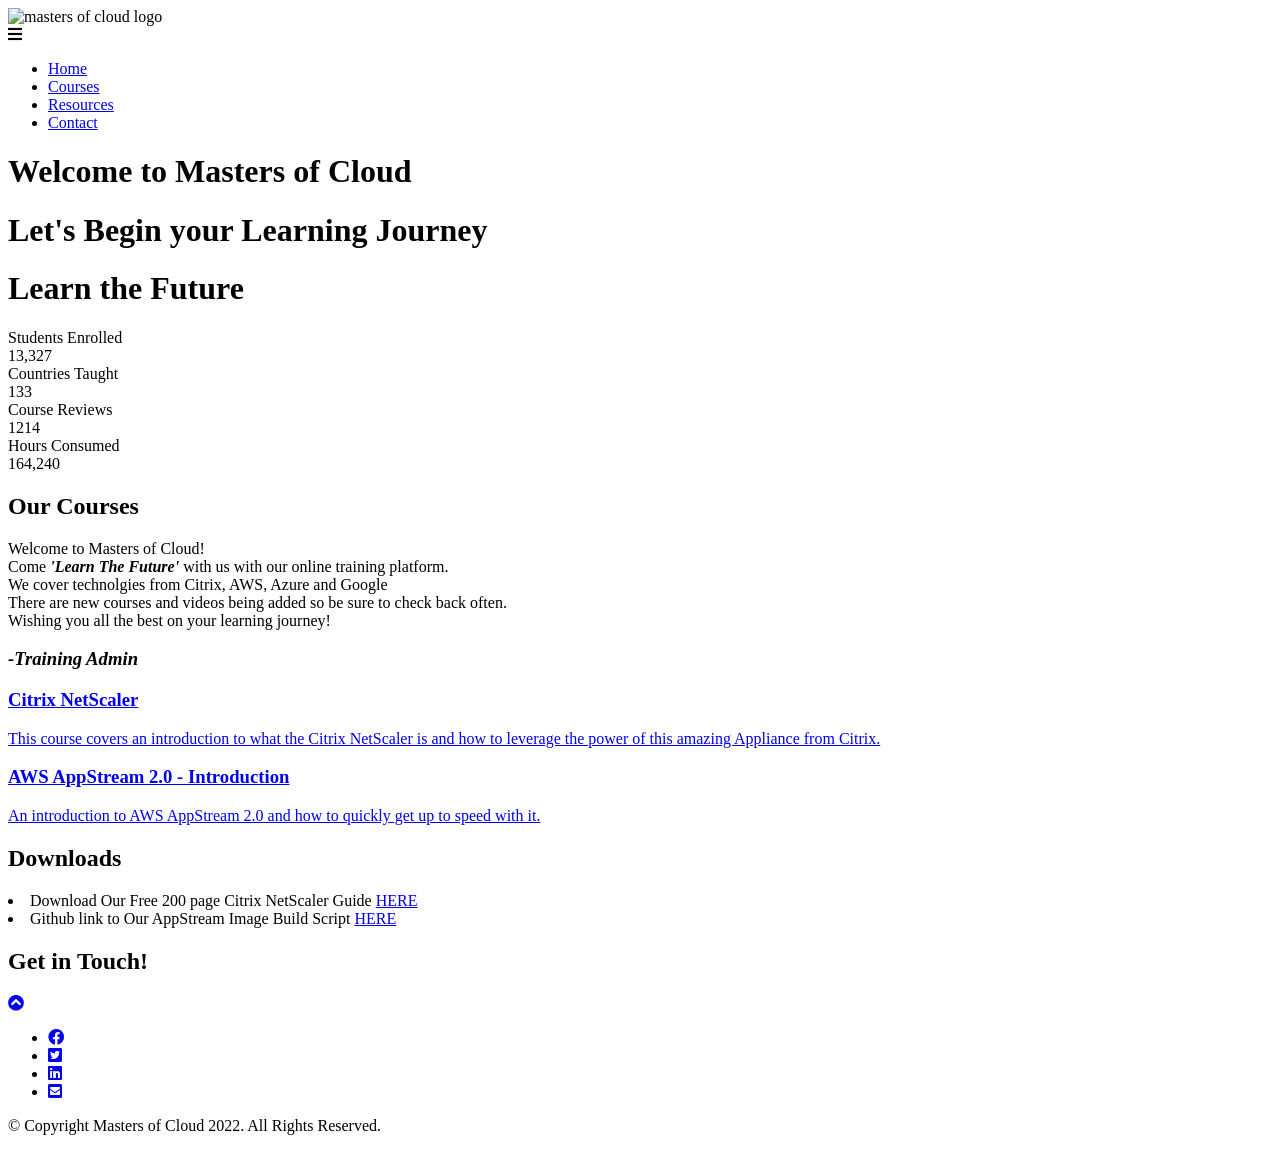
==== index.html @ 3c941f83 "Update to Copyright" ====
<!DOCTYPE html>
<html>
<head>
    <meta charset="utf-8" />
    <meta http-equiv="X-UA-Compatible" content="IE=edge">
    <title>Masters of Cloud</title>
    <meta name="viewport" content="width=device-width, initial-scale=1">
    <link rel="shortcut icon" type="image/png" href="https://www.mastersof.cloud/images/favicon.png"/>
    <link rel="shortcut icon" type="image/png" href="https://www.mastersof.cloud/images/favicon.png"/>
    <link href="https://fonts.googleapis.com/css?family=Raleway" rel="stylesheet">
    <!-- <link rel='stylesheet' href='https://fonts.googleapis.com/css?family=Source+Sans+Pro%3A400%2C400italic%2C600%7CRaleway%3A400%2C500%2C600' type='text/css' media='all' /> -->
    <link rel="stylesheet" href="https://use.fontawesome.com/releases/v5.5.0/css/all.css" integrity="sha384-B4dIYHKNBt8Bc12p+WXckhzcICo0wtJAoU8YZTY5qE0Id1GSseTk6S+L3BlXeVIU" crossorigin="anonymous">
    <!----<link rel="stylesheet" href="./css/normalize.css"> -->
    <link rel="stylesheet" href="https://www.mastersof.cloud/css/normalize.css">
    <link rel="stylesheet" href="https://www.mastersof.cloud/css/styles.css"/>
    <!-- Global site tag (gtag.js) - Google Analytics -->
    <script async src="https://www.googletagmanager.com/gtag/js?id=UA-116131132-1"></script>
    <script>
    window.dataLayer = window.dataLayer || [];
    function gtag(){dataLayer.push(arguments);}
    gtag('js', new Date());
    gtag('config', 'UA-116131132-1');
    </script>
</head>
    <body>
        <div class="backgroundimage">
            <div class="slides">
                <div class="slide-active" style="background-image: url('https://www.mastersof.cloud/images/bkgnd_electriccloud__4k.jpg')"></div>
                <div style="background-image: url('https://www.mastersof.cloud/images/bkgnd_cloudservice.jpg')"></div>
                <div style="background-image: url('https://www.mastersof.cloud/images/bkgnd_noosa_clouds.jpg')"></div>
            </div>

            <div class="header">
                <!-- <div class="container"> -->
                    <img id="test" src="https://www.mastersof.cloud/images/logo_white_transparent.svg" alt="masters of cloud logo">
                    <nav>
                    <i class="fas fa-bars"></i>
                        <ul>
                            <li><a href="#">Home</a></li>
                            <li><a href="#courses">Courses</a></li>
                            <li><a href="#resources">Resources</a></li>
                            <li><a href="#contact">Contact</a></li>

                        </ul>
                    </nav>
                <!-- </div> -->
            </div>
            <div class="intro">
                    <div class="flyingtext">
                        <div class="flyingtext1"><h1>Welcome to Masters of Cloud</h1></div>
                        <div class="flyingtext2"><h1>Let's Begin your Learning Journey</h1></div>
                        <div class="flyingtext3"><h1>Learn the Future</h1></div>
                    </div>
                        <!-- <a href="#courses" class="cta">LEARN THE FUTURE</a></li> -->

            </div>
        </div>
        <div class="statistics ishidden">
            <div class="stat">Students Enrolled<div class="statcounter" id="stat1">13,327</div></div>
            <div class="stat">Countries Taught<div class="statcounter" id="stat2">133</div></div>
            <div class="stat">Course Reviews<div class="statcounter" id="stat3">1214</div></div>
            <div class="stat">Hours Consumed<div class="statcounter" id="stat4">164,240</div></div>
        </div>
        <div class="courses">
        <a id="courses"></a>
            <h2>Our Courses</h2>
            <p>Welcome to Masters of Cloud!<br>
                Come <strong><em>'Learn The Future'</em></strong> with us with our online training platform.<br>
                We cover technolgies from Citrix, AWS, Azure and Google<br>
                There are new courses and videos being added so be sure to check back often.<br>
                Wishing you all the best on your learning journey!

                <h3><em>-Training Admin</em></h3>
                <div class="coursecontainer">
                    <div class="course1 ishidden">
                        <a href="https://mastersofcloud.teachable.com/p/citrix-netscaler-part-1-the-basics">
                            <div class="text1 black">
                                <h3>Citrix NetScaler</h3>
                                This course covers an introduction to what the Citrix NetScaler is and
                                how to leverage the power of this amazing Appliance from Citrix.
                            </div>
                        </a>
                    </div>
                    <!-- <div class="course2 ishidden">
                        <a href="https://mastersofcloud.teachable.com/p/citrix-cloud-introduction">
                            <div class="text2 white">
                                <h3>Citrix Cloud - Introduction</h3>
                                An introduction to Citrix Cloud and deploying resources to On Premise,
                                AWS and Microsoft Azure platforms.
                            </div>
                        </a>
                    </div> -->
                    <div class="course3 ishidden">
                        <a href="https://mastersofcloud.teachable.com/p/aws-appstream-2-0-introduction">
                            <div class="text3 white">
                                <h3>AWS AppStream 2.0 - Introduction</h3>
                                An introduction to AWS AppStream 2.0 and how to quickly get up to speed with it.
                            </div>
                        </a>
                    </div>
                </div>

        </div>
        <div class="resources" id="resources">
            <div class="rescontainer">
        <!-- <h2>Resources</h2>
            <h3>Citrix Courses - Acronyms</h3>
            <ul>
                <li>CC = Citrix Cloud</li>
                <li>RL = Resource Location</li>
                <li>XA/XD = XenApp and XenDesktop Service</li>
                <li>MCS = Machine Creation Services</li>
                <li>MC = Machine Catalog</li>
                <li>DG = Delivery Group</li>
                <li>VDA = Virtual Desktop Agent (Server or Desktop end point where users connect to)</li>
                <li>OP = On Premises / On Prem</li>
                <li>AWS = Amazon Web Services</li>
                <li> AZ = Microsoft Azure</li>
                <li>MS= Microsoft</li>
                <li>XM = XenMobile</li>
                <li>PU/AP = Per User Per Annum</li>
            <h3>AWS Courses - Acronyms</h3>
                <li>AWS = Amazon Web Services</li>
                <li>EW1 = eu-west-1</li>
                <li>EW2 = eu-west-2</li>
                <li>S3 = Simple Storage Service</li>
                <li>VPC = Virtual Private Cloud</li>
                <li>EC2 = Elastic Compute Cloud</li>
                <li>RDS = Relational Database Service</li>
                <li>IAM = Identity and Access Manager</li>
                <li>CF = CloudFront</li> -->
            <h2>Downloads</h2>
                <li>Download Our Free 200 page Citrix NetScaler Guide <a href="https://s3.eu-west-2.amazonaws.com/mastersofcloudresources/Netscaler+Guide+2017+2.1.pdf" target="_blank">HERE</a></li>
                <li>Github link to Our AppStream Image Build Script <a href="https://github.com/scanjam/appstream2-imagebuild-script" target="_blank">HERE</a></li>
                

                </ul>
            </p>

    </div>

        </div>
        <div class="footer">
                <h2>Get in Touch!</h2>
                <div class="social">
                <a id="contact"></a>
                <a href="javascript:" id="return-to-top"><i class="fas fa-chevron-circle-up"></i></a>
                        <ul class="active">
                            <li><a href="https://www.facebook.com/mastersofcloud/" target="_blank"><i class="fab fa-facebook"></i></a></li>
                            <li><a href="https://twitter.com/mastersofcloud1" target="_blank"><i class="fab fa-twitter-square"></i></a></li>
                            <li><a href="https://www.linkedin.com/company/masters-of-cloud" target="_blank"><i class="fab fa-linkedin"></i></a></li>
                            <li><a href="mailto:trainingadmin@mastersof.cloud"><i class="fas fa-envelope-square"></i></a></li>
                        </ul>
                </div>
                    <p>&copy; Copyright Masters of Cloud 2022. All Rights Reserved.</p>
        </div>

        <script src="https://www.mastersof.cloud/js/jquery.js"></script>
        <script src="https://www.mastersof.cloud/js/zenscroll-min.js"></script>
        <script src="https://www.mastersof.cloud/js/jquery.waypoints.min.js"></script>
        <script src="https://www.mastersof.cloud/js/app.js"></script>
    </body>
</html>
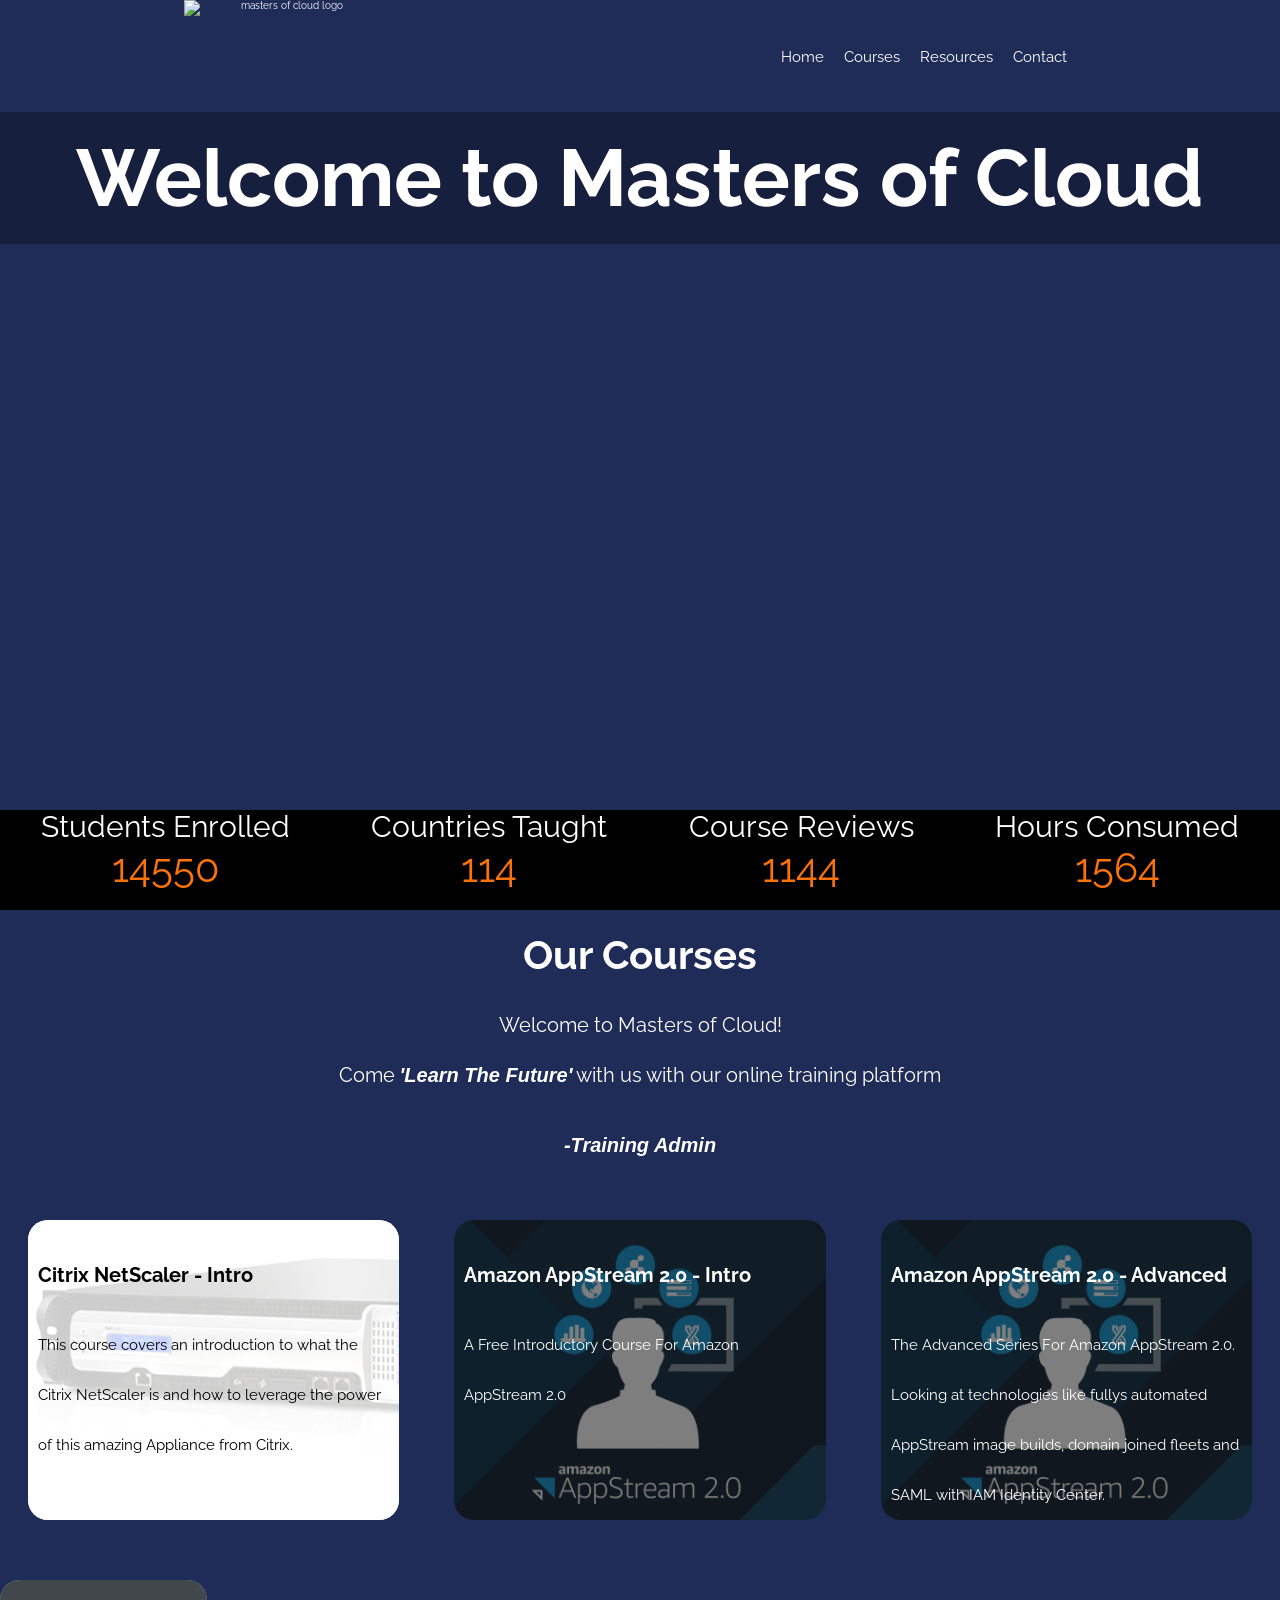
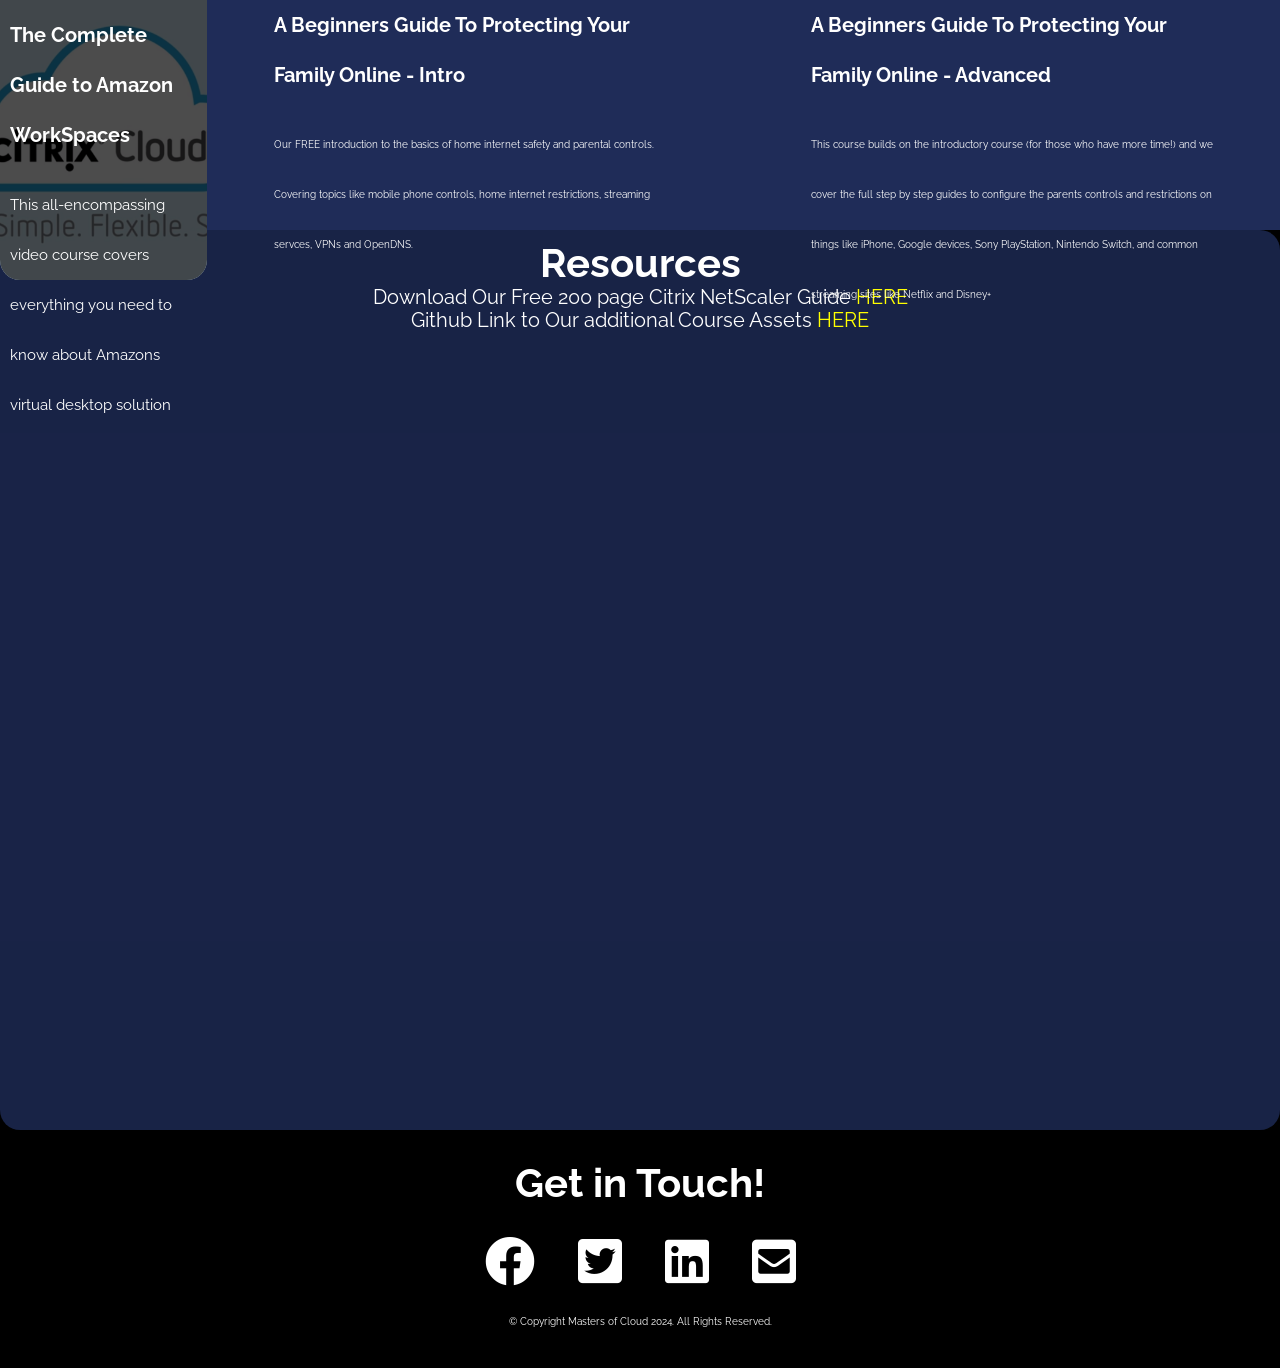
==== commit 6c0c67ee: "index update added wks course" ====
--- a/index.html
+++ b/index.html
@@ -11,8 +11,8 @@
     <!-- <link rel='stylesheet' href='https://fonts.googleapis.com/css?family=Source+Sans+Pro%3A400%2C400italic%2C600%7CRaleway%3A400%2C500%2C600' type='text/css' media='all' /> -->
     <link rel="stylesheet" href="https://use.fontawesome.com/releases/v5.5.0/css/all.css" integrity="sha384-B4dIYHKNBt8Bc12p+WXckhzcICo0wtJAoU8YZTY5qE0Id1GSseTk6S+L3BlXeVIU" crossorigin="anonymous">
     <!----<link rel="stylesheet" href="./css/normalize.css"> -->
-    <link rel="stylesheet" href="https://www.mastersof.cloud/css/normalize.css">
-    <link rel="stylesheet" href="https://www.mastersof.cloud/css/styles.css"/>
+    <link rel="stylesheet" href="./css/normalize.css">
+    <link rel="stylesheet" href="./css/styles.css"/>
     <!-- Global site tag (gtag.js) - Google Analytics -->
     <script async src="https://www.googletagmanager.com/gtag/js?id=UA-116131132-1"></script>
     <script>
@@ -62,76 +62,74 @@
             <div class="stat">Hours Consumed<div class="statcounter" id="stat4">164,240</div></div>
         </div>
         <div class="courses">
-        <a id="courses"></a>
-            <h2>Our Courses</h2>
-            <p>Welcome to Masters of Cloud!<br>
-                Come <strong><em>'Learn The Future'</em></strong> with us with our online training platform.<br>
-                We cover technolgies from Citrix, AWS, Azure and Google<br>
-                There are new courses and videos being added so be sure to check back often.<br>
-                Wishing you all the best on your learning journey!
+            <a id="courses"></a>
+                <h2>Our Courses</h2>
+                <p>Welcome to Masters of Cloud!<br>
+                    Come <strong><em>'Learn The Future'</em></strong> with us with our online training platform<br>
+                    <h3><em>-Training Admin</em></h3>
 
-                <h3><em>-Training Admin</em></h3>
-                <div class="coursecontainer">
-                    <div class="course1 ishidden">
-                        <a href="https://mastersofcloud.teachable.com/p/citrix-netscaler-part-1-the-basics">
-                            <div class="text1 black">
-                                <h3>Citrix NetScaler</h3>
-                                This course covers an introduction to what the Citrix NetScaler is and
-                                how to leverage the power of this amazing Appliance from Citrix.
-                            </div>
-                        </a>
+                    <div class="coursecontainer">
+                        
+                        <div class="course1 ishidden">
+                            <a href="https://www.udemy.com/course/citrix-netscaler-introduction/?referralCode=15F8C387C71A9A5D2111"target="_blank">
+                                <div class="text1 black">
+                                    <h3>Citrix NetScaler - Intro</h3>
+                                    This course covers an introduction to what the Citrix NetScaler is and
+                                    how to leverage the power of this amazing Appliance from Citrix.
+                                </div>
+                            </a>
+                        </div>
+                        <div class="course3 ishidden">
+                            <a href="https://www.udemy.com/course/aws-appstream-20-introduction/?referralCode=0F671F5C155D9906CA29"target="_blank">
+                                <div class="text3 white">
+                                    <h3>Amazon AppStream 2.0 - Intro</h3>
+                                    A Free Introductory Course For Amazon AppStream 2.0
+                                </div>
+                            </a>
+                        </div>
+                        <div class="course3 ishidden">
+                            <a href="https://www.udemy.com/course/amazon-appstream-20-advanced/?referralCode=F4FC2860BA5CADC6A7D6"target="_blank">
+                                <div class="text3 white">
+                                    <h3>Amazon AppStream 2.0 - Advanced</h3>
+                                    The Advanced Series For Amazon AppStream 2.0. <br>Looking at technologies like fullys automated AppStream image builds, domain joined fleets and SAML with IAM Identity Center.
+                                </div>
+                            </a>
+                        </div>
                     </div>
-                    <!-- <div class="course2 ishidden">
-                        <a href="https://mastersofcloud.teachable.com/p/citrix-cloud-introduction">
-                            <div class="text2 white">
-                                <h3>Citrix Cloud - Introduction</h3>
-                                An introduction to Citrix Cloud and deploying resources to On Premise,
-                                AWS and Microsoft Azure platforms.
-                            </div>
-                        </a>
-                    </div> -->
-                    <div class="course3 ishidden">
-                        <a href="https://mastersofcloud.teachable.com/p/aws-appstream-2-0-introduction">
-                            <div class="text3 white">
-                                <h3>AWS AppStream 2.0 - Introduction</h3>
-                                An introduction to AWS AppStream 2.0 and how to quickly get up to speed with it.
-                            </div>
-                        </a>
-                    </div>
-                </div>
 
+                    <div class="coursecontainer">
+                        <div class="course2 ishidden">
+                            <a href="https://teachme.mastersof.cloud/course/amazon-workspaces"target="_blank">
+                                <div class="text2 white">
+                                    <h3>The Complete Guide to Amazon WorkSpaces</h3>
+                                    This all-encompassing video course covers everything you need to know about Amazons virtual desktop solution
+                                </div>
+                            </a>
+                        </div>
+                        <div class="course5 ishidden">
+                            <a href="https://www.udemy.com/course/a-beginners-guide-to-protecting-your-family-online/?referralCode=C909C44D64883CA0C56F"target="_blank">
+                                <div class="text5 white">
+                                    <h3>A Beginners Guide To Protecting Your Family Online - Intro</h3>
+                                    Our FREE introduction to the basics of home internet safety and parental controls. Covering topics like mobile phone controls, home internet restrictions, streaming servces, VPNs and OpenDNS. 
+                                </div>
+                            </a>
+                        </div>
+                        <div class="course5 ishidden">
+                            <a href="https://www.udemy.com/course/a-beginners-guide-to-protecting-your-family-online-advanced/?referralCode=006B7CF95EB3C690EEE6"target="_blank">
+                                <div class="text5 white">
+                                    <h3>A Beginners Guide To Protecting Your Family Online - Advanced</h3>
+                                This course builds on the introductory course (for those who have more time!) and we cover the full step by step guides to configure the parents controls and restrictions on things like iPhone, Google devices, Sony PlayStation, Nintendo Switch, and common streaming sites like Netflix and Disney+
+                                </div>
+                            </a>
+                        </div>
+                   </div>
+                </p>
         </div>
         <div class="resources" id="resources">
             <div class="rescontainer">
-        <!-- <h2>Resources</h2>
-            <h3>Citrix Courses - Acronyms</h3>
-            <ul>
-                <li>CC = Citrix Cloud</li>
-                <li>RL = Resource Location</li>
-                <li>XA/XD = XenApp and XenDesktop Service</li>
-                <li>MCS = Machine Creation Services</li>
-                <li>MC = Machine Catalog</li>
-                <li>DG = Delivery Group</li>
-                <li>VDA = Virtual Desktop Agent (Server or Desktop end point where users connect to)</li>
-                <li>OP = On Premises / On Prem</li>
-                <li>AWS = Amazon Web Services</li>
-                <li> AZ = Microsoft Azure</li>
-                <li>MS= Microsoft</li>
-                <li>XM = XenMobile</li>
-                <li>PU/AP = Per User Per Annum</li>
-            <h3>AWS Courses - Acronyms</h3>
-                <li>AWS = Amazon Web Services</li>
-                <li>EW1 = eu-west-1</li>
-                <li>EW2 = eu-west-2</li>
-                <li>S3 = Simple Storage Service</li>
-                <li>VPC = Virtual Private Cloud</li>
-                <li>EC2 = Elastic Compute Cloud</li>
-                <li>RDS = Relational Database Service</li>
-                <li>IAM = Identity and Access Manager</li>
-                <li>CF = CloudFront</li> -->
-            <h2>Downloads</h2>
+            <h2>Resources</h2>
                 <li>Download Our Free 200 page Citrix NetScaler Guide <a href="https://s3.eu-west-2.amazonaws.com/mastersofcloudresources/Netscaler+Guide+2017+2.1.pdf" target="_blank">HERE</a></li>
-                <li>Github link to Our AppStream Image Build Script <a href="https://github.com/scanjam/appstream2-imagebuild-script" target="_blank">HERE</a></li>
+                <li>Github Link to Our additional Course Assets <a href="https://github.com/scanjam/" target="_blank">HERE</a></li>
                 
 
                 </ul>
@@ -149,15 +147,15 @@
                             <li><a href="https://www.facebook.com/mastersofcloud/" target="_blank"><i class="fab fa-facebook"></i></a></li>
                             <li><a href="https://twitter.com/mastersofcloud1" target="_blank"><i class="fab fa-twitter-square"></i></a></li>
                             <li><a href="https://www.linkedin.com/company/masters-of-cloud" target="_blank"><i class="fab fa-linkedin"></i></a></li>
-                            <li><a href="mailto:trainingadmin@mastersof.cloud"><i class="fas fa-envelope-square"></i></a></li>
+                            <li><a href="mailto:training@mastersof.cloud"><i class="fas fa-envelope-square"></i></a></li>
                         </ul>
                 </div>
-                    <p>&copy; Copyright Masters of Cloud 2022. All Rights Reserved.</p>
+                    <p>&copy; Copyright Masters of Cloud 2024. All Rights Reserved.</p>
         </div>
 
-        <script src="https://www.mastersof.cloud/js/jquery.js"></script>
-        <script src="https://www.mastersof.cloud/js/zenscroll-min.js"></script>
-        <script src="https://www.mastersof.cloud/js/jquery.waypoints.min.js"></script>
-        <script src="https://www.mastersof.cloud/js/app.js"></script>
+        <script src="./js/jquery.js"></script>
+        <script src="./js/zenscroll-min.js"></script>
+        <script src="./js/jquery.waypoints.min.js"></script>
+        <script src="./js/app.js"></script>
     </body>
 </html>
--- a/css/styles.css
+++ b/css/styles.css
@@ -0,0 +1,539 @@
+/*
+
+Colours:
+Blue (MoC): rgb(31,44,88);
+Text (All): White;
+Statistics: #FC7307;
+
+
+*/
+
+/*******************
+  GENERIC BASE SETUP
+*******************/
+
+* {
+    box-sizing: border-box;
+    scroll-behaviour: smooth;
+}
+
+html {
+    font-size: 62.5%; 
+
+}
+  
+.header {
+    /* width: 95%; */
+    margin: 0 auto;
+
+}
+
+i {
+    font-size: 2rem;
+    padding: 2rem;
+}
+
+body {
+    background-color: rgb(31,44,88);
+    color: white;
+    text-align: center;
+    width: 100%
+
+}
+
+.slides {
+    position: absolute;
+    height: 100%;
+    width: 100%;
+    z-index: -1;
+}
+
+.slides > div {
+    background-position: center;
+    background-repeat: no-repeat;
+    background-size: cover;
+    position: absolute;
+    height: 100%;
+    width: 100%;
+    top: 0;
+    left: 0;
+    opacity: 0;
+    transition: opacity 3.0s;
+}
+
+.slide-active {
+    opacity: 1 !important;
+    transition-delay: 0.6s;
+}
+
+.hidden { 
+    display: none;
+
+}
+.active {
+    display: block;
+    
+}
+
+.ishidden {
+    opacity: 0;
+    position: relative;
+    transition: all 0.6s;
+}
+
+.isactive {
+opacity: 1;
+position: relative;
+transition: all 0.9s;
+
+}
+
+.isactive:nth-child(2) {
+transition-delay: 0.34s;
+
+}
+
+.isactive:nth-child(3) {
+transition-delay: 0.8s;
+
+}
+
+a {
+    text-decoration: none;
+    color: white;
+    /* font-size:1.5rem; */
+
+}
+
+nav li {
+    list-style: none;
+    padding: 1rem;
+
+}
+
+nav a {
+    font-size: 1.5rem;
+}
+
+
+
+h2 {
+    padding: 0;
+    margin: 0;
+
+}
+
+nav ul {
+    padding-inline-start: 0px;
+    padding: 0;
+    margin:0;
+    display: none;
+
+}
+
+body {
+    font-family: 'Raleway', sans-serif;
+
+}
+
+.container img {
+    height: auto;
+    width: 15rem;
+
+}
+
+.black {
+    color: black;
+}
+
+.white {
+    color: white;
+}
+
+h1 {
+    font-size: 2.5rem;
+    background-color: rgba(0,0,0,0.3);
+    padding: 2rem;
+    margin: 0;
+
+}
+
+.header {
+    background-color: rgba(31,44,88,0.6);
+
+}
+
+.header img {
+    height: 10rem;
+
+}
+
+
+.intro .flyingtext {
+    /* padding: 5rem; */
+    
+}
+
+h2 {
+    font-size: 2rem;
+}
+
+.backgroundimage {
+height: 90vh;
+position: relative;
+}
+
+.intro {   
+    height: 30vh;
+}
+.intro a {
+    margin-top: 90rem;
+}
+
+.cta {
+    background-color: rgba(31,44,88, 1);
+    font-size: 1.5rem;
+    padding: 1.5rem 2rem;
+    border-radius: 2rem;
+
+}
+
+.flyingtext1 {
+    display: show;
+}
+
+.flyingtext2 {
+    display: none;
+}
+
+.flyingtext3 {
+    display: none;
+}
+
+.courses {
+    max-width: 100%;
+    height: 100vh;
+    line-height: 2rem;
+
+}
+.courses p {
+    max-width: 75%;
+    margin: 0 auto;
+
+}
+
+.courses h2 {
+    margin: 2rem;
+}
+
+.coursecontainer div {
+    height: 15rem;
+    width: 75%;
+    margin: 2rem auto;
+    border-radius: 2rem;
+    background-repeat: no-repeat;
+    background-size: cover;
+    text-align: left;
+
+    
+}
+.coursecontainer h3 {
+    font-size: 2rem;
+}
+.course1 {
+    background-image: url(../images/course_citrix_netscaler.png);
+    /* background-position: center;*/
+    background-repeat: no-repeat;
+    background-size: cover;
+}
+.course1 .text1 {
+    background-color: rgba(255,255,255,0.8);
+    width: 100%;
+    padding: 1rem;
+}
+
+.course2 {
+    background-image: url(../images/course_citrix_cloud2.png);
+    background-position: center;
+
+}
+.course2 .text2 {
+    background-color: rgba(0,0,0,0.7);
+    width: 100%;
+    padding: 1rem;
+    
+}
+.course3 {
+    background-image: url(../images/course_appstream2.png);
+    background-position: center;
+
+}
+.course3 .text3 {
+    background-color: rgba(0,0,0,0.5);
+    width: 100%;
+    padding: 1rem;
+
+    
+}
+
+
+.statistics {
+background-color: black;
+height: 10rem;
+display: flex;
+flex-direction: row;
+font-size: 1.5rem;
+justify-content: space-around;
+
+
+}
+
+.statcounter {
+    color: #FC7307;
+    font-size: 2rem;
+    /* margin: 1rem; */
+}
+
+.resources {
+    background-image: url(../images/bkgnd_cloudservice.jpg);
+    height: 100vh;
+    background-position: center;
+    background-repeat: no-repeat;
+    background-size: cover;
+   
+    
+
+    /* background-attachment: fixed; */
+
+}
+
+.rescontainer {
+    /* width: 95%; */
+    height: 100%;
+    padding: 1rem;
+    margin: 0 auto;
+    background-color: rgba(31,44,88,0.8);
+    border-radius: 2rem;
+
+}
+
+.rescontainer li {
+    font-size: 2rem;
+    text-decoration: none;
+    list-style: none;
+
+}
+
+.rescontainer h3 {
+    color: yellow;
+}
+
+.rescontainer a {
+    color: yellow;
+}
+
+.footer {
+    padding: 3rem;
+    background-color: black;
+
+}
+
+.social li {
+    display: inline-block;
+    /* font-size: 4rem; */
+
+}
+.social, p{
+    font-size: 1rem;
+}
+
+.social i {
+    font-size: 3rem;
+}
+
+/* .background1 {
+    background-image: url(../images/bkgnd_electriccloud__750x421.jpg)
+}
+
+.background2 {
+background-image: url(../images/bkgnd_cloudservice.jpg)
+}
+
+.background3 {
+background-image: url(../images/bkgnd_noosa_clouds.jpg)
+} */
+
+ul {
+    padding: 0;
+}
+
+#return-to-top {
+    position: fixed;
+    bottom: 20px;
+    right: 20px;
+    /* background: rgb(0, 0, 0);
+    background: rgba(0, 0, 0, 0.7); */
+    width: 50px;
+    height: 50px;
+    display: block;
+    text-decoration: none;
+    -webkit-border-radius: 35px;
+    -moz-border-radius: 35px;
+    border-radius: 35px;
+    display: none;
+    -webkit-transition: all 0.3s linear;
+    -moz-transition: all 0.3s ease;
+    -ms-transition: all 0.3s ease;
+    -o-transition: all 0.3s ease;
+    transition: all 0.3s ease;
+}
+#return-to-top i {
+    /* color: #fff; */
+    margin: 0;
+    position: relative;
+    left: 16px;
+    top: 13px;
+    font-size: 19px;
+    -webkit-transition: all 0.3s ease;
+    -moz-transition: all 0.3s ease;
+    -ms-transition: all 0.3s ease;
+    -o-transition: all 0.3s ease;
+    transition: all 0.3s ease;
+}
+#return-to-top:hover {
+    /* background: rgba(0, 0, 0, 0.9); */
+}
+#return-to-top:hover i {
+    /* color: #fff; */
+    top: 5px;
+}
+
+/* ******************
+DESKTOP HEADER SETUP
+*******************/
+
+@media screen and (min-width: 768px) {
+    h1 {
+        font-size: 8rem;
+    }
+    
+    h2 {
+        font-size: 4rem;
+    }    
+
+    h3 {
+        font-size: 2rem;
+    
+    }
+    
+    .text1, .text2, .text3 {
+        font-size: 1.5rem;
+    }
+
+    .courses > p {
+        font-size: 2rem;
+    }
+
+    .social > p {
+        font-size: 1rem;
+    }
+
+    .statistics {
+        font-size: 3rem;
+        height: 10rem;
+            
+    }
+    .social i {
+        font-size: 5rem;
+    }
+        
+    .statcounter {
+        font-size: 4rem;
+    }
+    
+
+    body {
+        /* background-color: rgb(31,44,88); */
+        color: white;
+    }
+
+    nav .fas {
+        display: none;
+    }
+
+    a:hover {
+        box-shadow: 10px 10px 10px 10px rgba(0,0,0,0.4);
+
+    }
+
+    .social i:hover {
+        transform: scale(1.2);
+        
+
+    }
+
+    div .course3:hover, .course2:hover, .course1:hover {
+        transform: scale(1.1);
+    }
+
+    .header {
+        display: flex;
+        justify-content: space-around;
+        align-content: center;
+    
+    }
+
+    .header {
+            background-color: rgba(31,44,88,.1)
+    }
+
+    .header img {
+        height: 10rem;
+        width: 20rem;
+
+    }
+    nav ul {
+        display: flex;
+        line-height: 5rem;
+        font-size: 2rem;
+        margin: 2rem;
+    }
+    .backgroundimage {
+        height: 90vh;
+        background-attachment: fixed;
+        background-position: center;
+        background-repeat: no-repeat;
+        background-size: cover;
+    }
+    .courses {
+        height: 100vh;
+        line-height: 5rem;
+    }
+    .coursecontainer {
+        display: flex;
+        height: 40vh;
+        justify-content: space-between;
+        align-items: center;
+    
+    }
+    .coursecontainer div {
+        margin: 0 auto;
+        align-content: space-between;
+        height: 30rem;
+    
+    }
+
+    .course1, .course2, .course3 {
+        flex-basis: 29%;
+       
+    }
+
+    .resources {
+        background-image: url(../images/bkgnd_cloudservice.jpg);
+        background-attachment: fixed;
+        background-color: rgba(1,1,1,1);
+
+    } 
+ 
+
+}
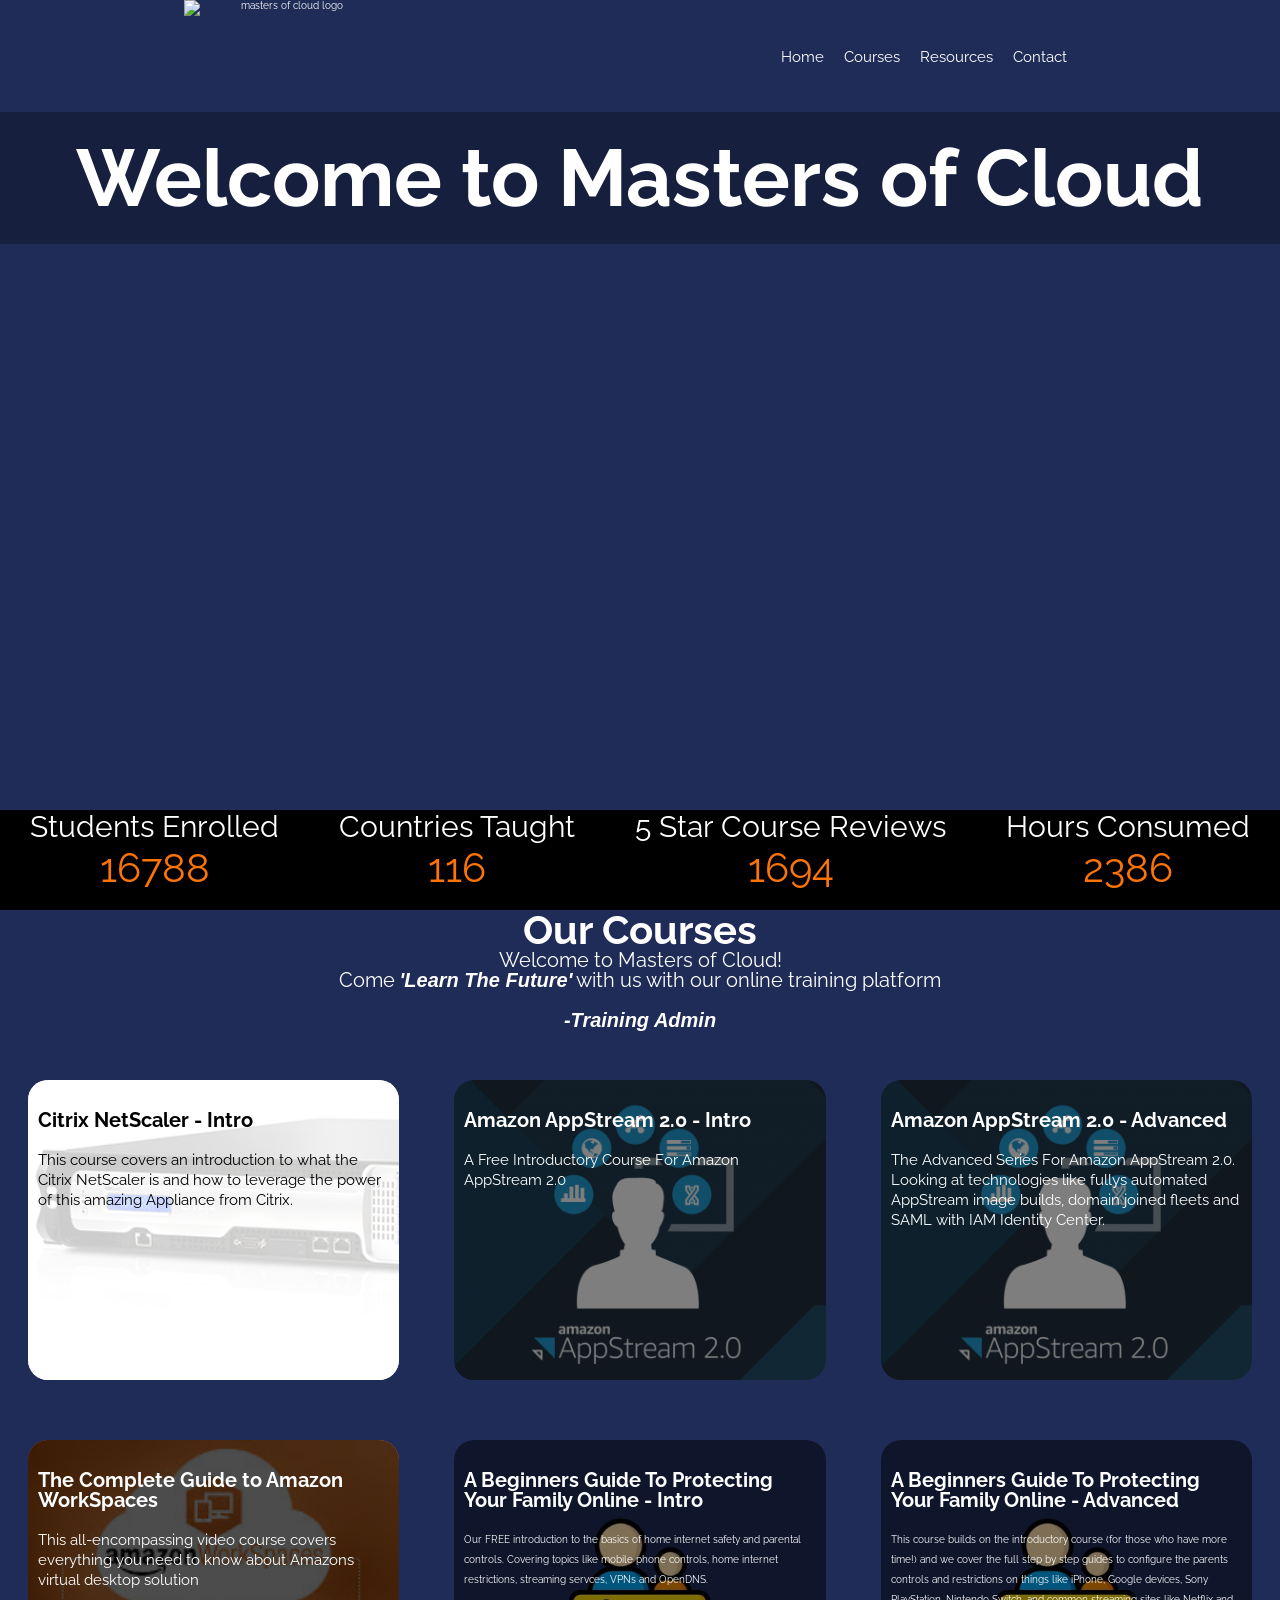
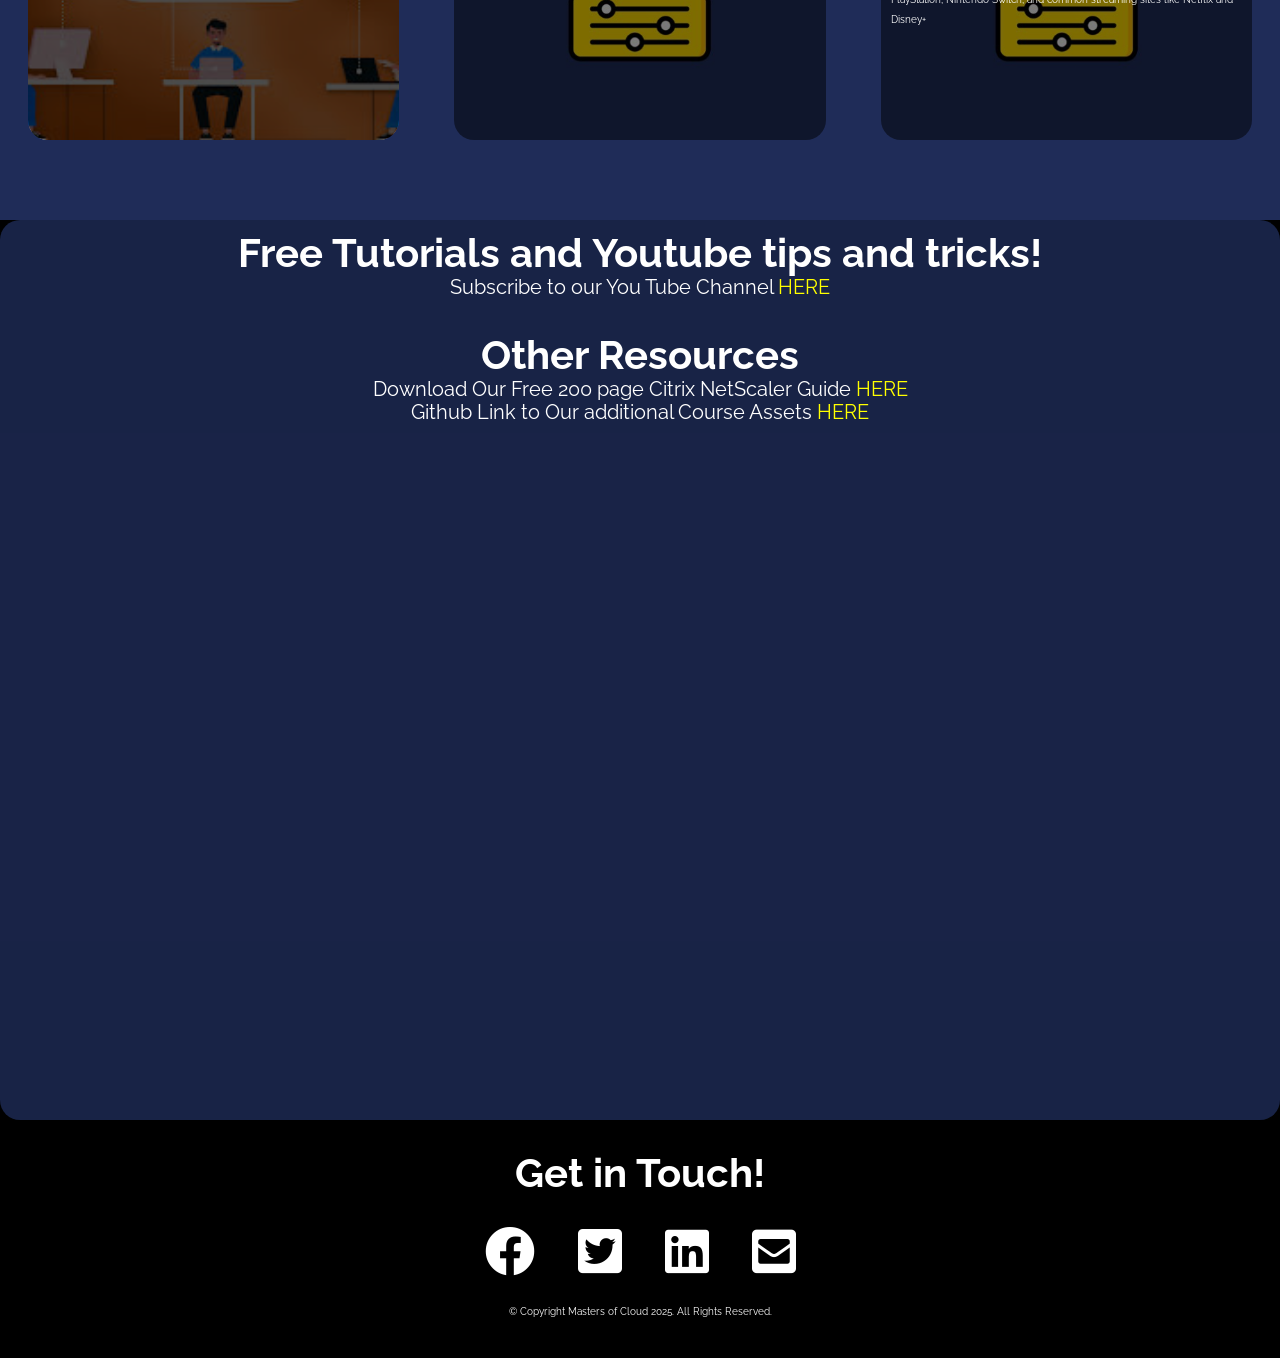
==== commit d01129fc: "2025 Stat Updates" ====
--- a/index.html
+++ b/index.html
@@ -3,7 +3,7 @@
 <head>
     <meta charset="utf-8" />
     <meta http-equiv="X-UA-Compatible" content="IE=edge">
-    <title>Masters of Cloud</title>
+    <title>Masters of Cloud!</title>
     <meta name="viewport" content="width=device-width, initial-scale=1">
     <link rel="shortcut icon" type="image/png" href="https://www.mastersof.cloud/images/favicon.png"/>
     <link rel="shortcut icon" type="image/png" href="https://www.mastersof.cloud/images/favicon.png"/>
@@ -58,8 +58,8 @@
         <div class="statistics ishidden">
             <div class="stat">Students Enrolled<div class="statcounter" id="stat1">13,327</div></div>
             <div class="stat">Countries Taught<div class="statcounter" id="stat2">133</div></div>
-            <div class="stat">Course Reviews<div class="statcounter" id="stat3">1214</div></div>
-            <div class="stat">Hours Consumed<div class="statcounter" id="stat4">164,240</div></div>
+            <div class="stat">5 Star Course Reviews<div class="statcounter" id="stat3">885</div></div>
+            <div class="stat">Hours Consumed<div class="statcounter" id="stat4">10,164</div></div>
         </div>
         <div class="courses">
             <a id="courses"></a>
@@ -127,15 +127,22 @@
         </div>
         <div class="resources" id="resources">
             <div class="rescontainer">
-            <h2>Resources</h2>
+            <h2>Free Tutorials and Youtube tips and tricks!</h2>
+                <li>Subscribe to our You Tube Channel <a href="https://www.youtube.com/@mastersofcloud" target="_blank">HERE</a></li>
+                
+                
+
+                </ul>
+            </p>
+            <br><br>
+            <h2>Other Resources</h2>
                 <li>Download Our Free 200 page Citrix NetScaler Guide <a href="https://s3.eu-west-2.amazonaws.com/mastersofcloudresources/Netscaler+Guide+2017+2.1.pdf" target="_blank">HERE</a></li>
                 <li>Github Link to Our additional Course Assets <a href="https://github.com/scanjam/" target="_blank">HERE</a></li>
                 
 
                 </ul>
             </p>
-
-    </div>
+            </div>
 
         </div>
         <div class="footer">
@@ -150,7 +157,7 @@
                             <li><a href="mailto:training@mastersof.cloud"><i class="fas fa-envelope-square"></i></a></li>
                         </ul>
                 </div>
-                    <p>&copy; Copyright Masters of Cloud 2024. All Rights Reserved.</p>
+                    <p>&copy; Copyright Masters of Cloud 2025. All Rights Reserved.</p>
         </div>
 
         <script src="./js/jquery.js"></script>
--- a/css/styles.css
+++ b/css/styles.css
@@ -223,7 +223,7 @@
 }
 
 .courses h2 {
-    margin: 2rem;
+    margin: 1rem;
 }
 
 .coursecontainer div {
@@ -253,7 +253,7 @@
 }
 
 .course2 {
-    background-image: url(../images/course_citrix_cloud2.png);
+    background-image: url(../images/course_workspaces.jpeg);
     background-position: center;
 
 }
@@ -269,6 +269,42 @@
 
 }
 .course3 .text3 {
+    background-color: rgba(0,0,0,0.5);
+    width: 100%;
+    padding: 1rem;
+   
+}
+.course4 {
+    background-image: url(../images/course_appstream2.png);
+    background-position: center;
+
+}
+.course4 .text4 {
+    background-color: rgba(0,0,0,0.5);
+    width: 100%;
+    padding: 1rem;
+
+    
+}
+.course5 {
+    background-image: url(../images/course_abgtpyfo.jpeg);
+    background-position: center;
+
+}
+.course5 .text5 {
+    background-color: rgba(0,0,0,0.5);
+    width: 100%;
+    padding: 1rem;
+
+    
+}
+
+.course6 {
+    background-image: url(../images/course_appstream2.png);
+    background-position: center;
+
+}
+.course6 .text6 {
     background-color: rgba(0,0,0,0.5);
     width: 100%;
     padding: 1rem;
@@ -472,7 +508,7 @@
 
     }
 
-    div .course3:hover, .course2:hover, .course1:hover {
+    div .course3:hover, .course2:hover, .course1:hover, .course5:hover, .course6:hover, .course4:hover   {
         transform: scale(1.1);
     }
 
@@ -507,7 +543,7 @@
     }
     .courses {
         height: 100vh;
-        line-height: 5rem;
+        
     }
     .coursecontainer {
         display: flex;
@@ -523,7 +559,7 @@
     
     }
 
-    .course1, .course2, .course3 {
+    .course1, .course2, .course3, .course4, .course5, .course6 {
         flex-basis: 29%;
        
     }
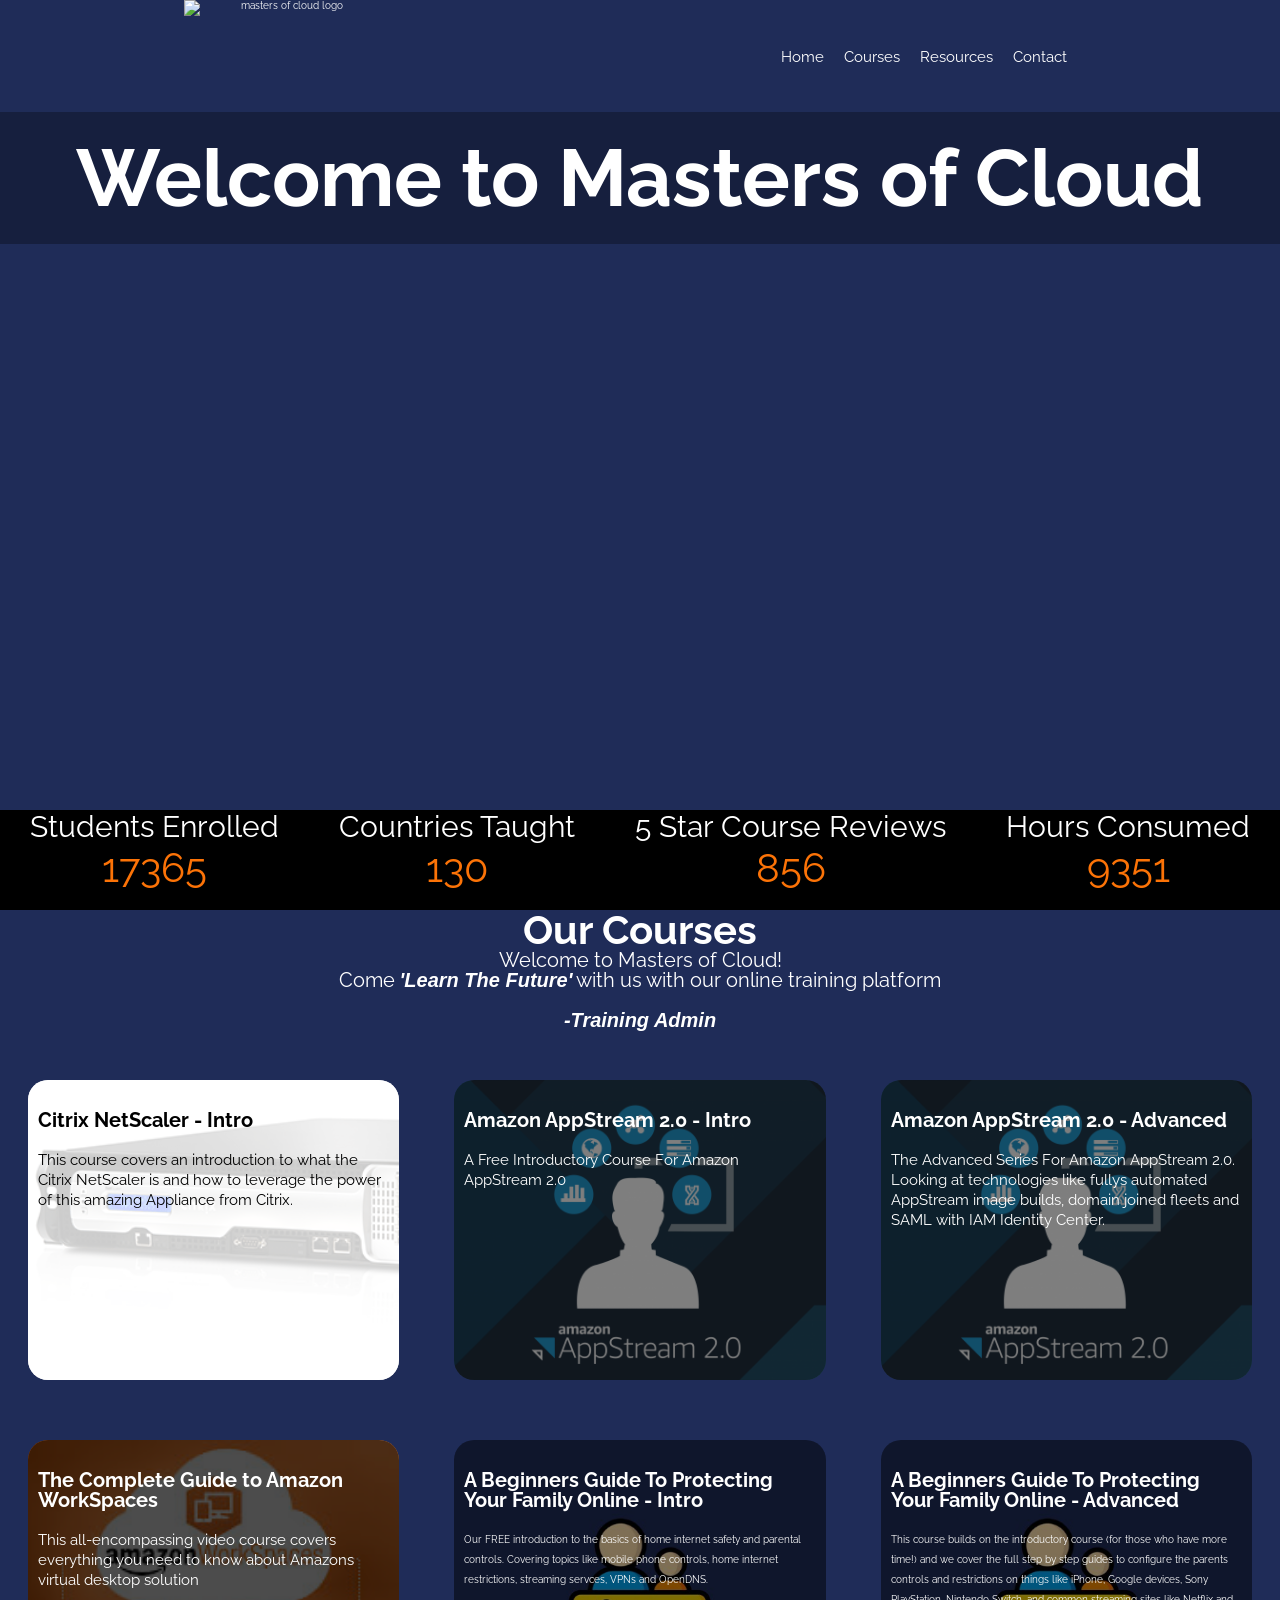
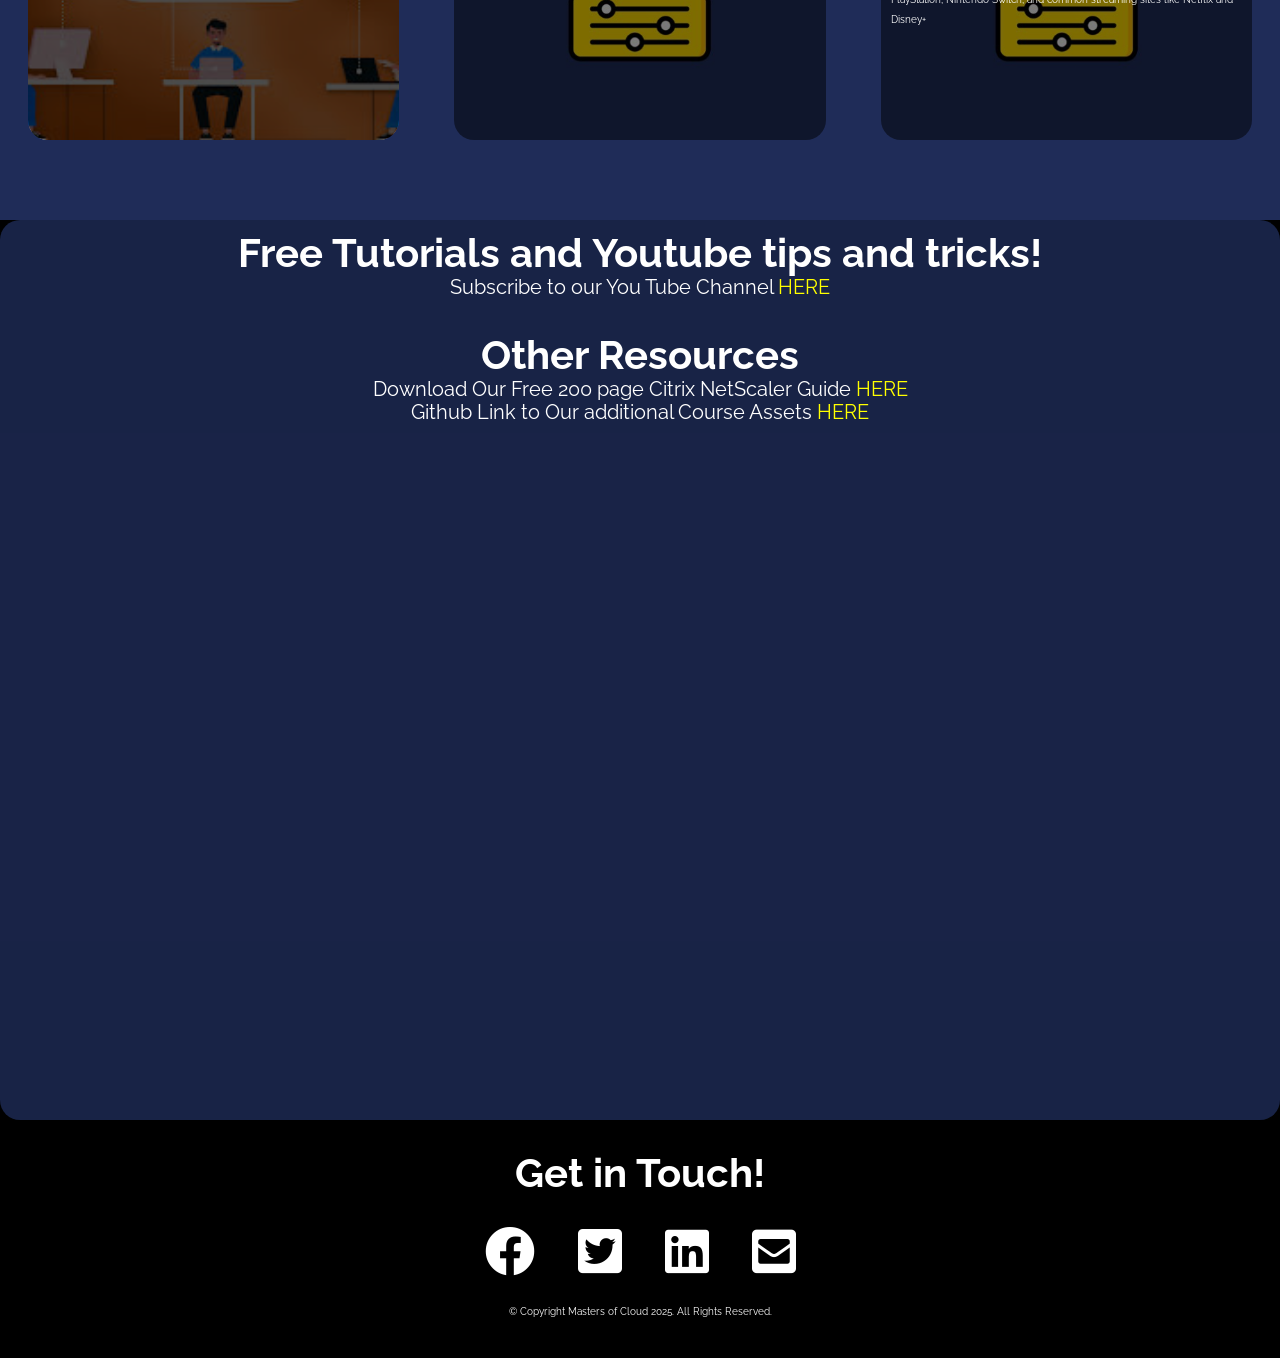
==== commit c3c8faf9: "2025 Fixes and Stats Update" ====
--- a/index.html
+++ b/index.html
@@ -1,14 +1,17 @@
 <!DOCTYPE html>
-<html>
+<html lang="en">
 <head>
     <meta charset="utf-8" />
     <meta http-equiv="X-UA-Compatible" content="IE=edge">
     <title>Masters of Cloud!</title>
+    <meta property="og:title" content="Masters of Cloud">
+    <meta property="og:description" content="Learn the Future with our Cloud Training Courses">
+    <meta property="og:image" content="https://www.mastersof.cloud/images/logo_white_transparent.svg">
+    <meta property="og:url" content="https://www.mastersof.cloud/">
     <meta name="viewport" content="width=device-width, initial-scale=1">
-    <link rel="shortcut icon" type="image/png" href="https://www.mastersof.cloud/images/favicon.png"/>
+    <meta name="description" content="Online cloud training platform - Learn Cloud, Amazon Web Services, Amazon WorkSpaces, AppStream and more.">
     <link rel="shortcut icon" type="image/png" href="https://www.mastersof.cloud/images/favicon.png"/>
     <link href="https://fonts.googleapis.com/css?family=Raleway" rel="stylesheet">
-    <!-- <link rel='stylesheet' href='https://fonts.googleapis.com/css?family=Source+Sans+Pro%3A400%2C400italic%2C600%7CRaleway%3A400%2C500%2C600' type='text/css' media='all' /> -->
     <link rel="stylesheet" href="https://use.fontawesome.com/releases/v5.5.0/css/all.css" integrity="sha384-B4dIYHKNBt8Bc12p+WXckhzcICo0wtJAoU8YZTY5qE0Id1GSseTk6S+L3BlXeVIU" crossorigin="anonymous">
     <!----<link rel="stylesheet" href="./css/normalize.css"> -->
     <link rel="stylesheet" href="./css/normalize.css">
@@ -65,7 +68,7 @@
             <a id="courses"></a>
                 <h2>Our Courses</h2>
                 <p>Welcome to Masters of Cloud!<br>
-                    Come <strong><em>'Learn The Future'</em></strong> with us with our online training platform<br>
+                    Come <strong><em>'Learn The Future'</em></strong> with us with our online training platform</p>
                     <h3><em>-Training Admin</em></h3>
 
                     <div class="coursecontainer">
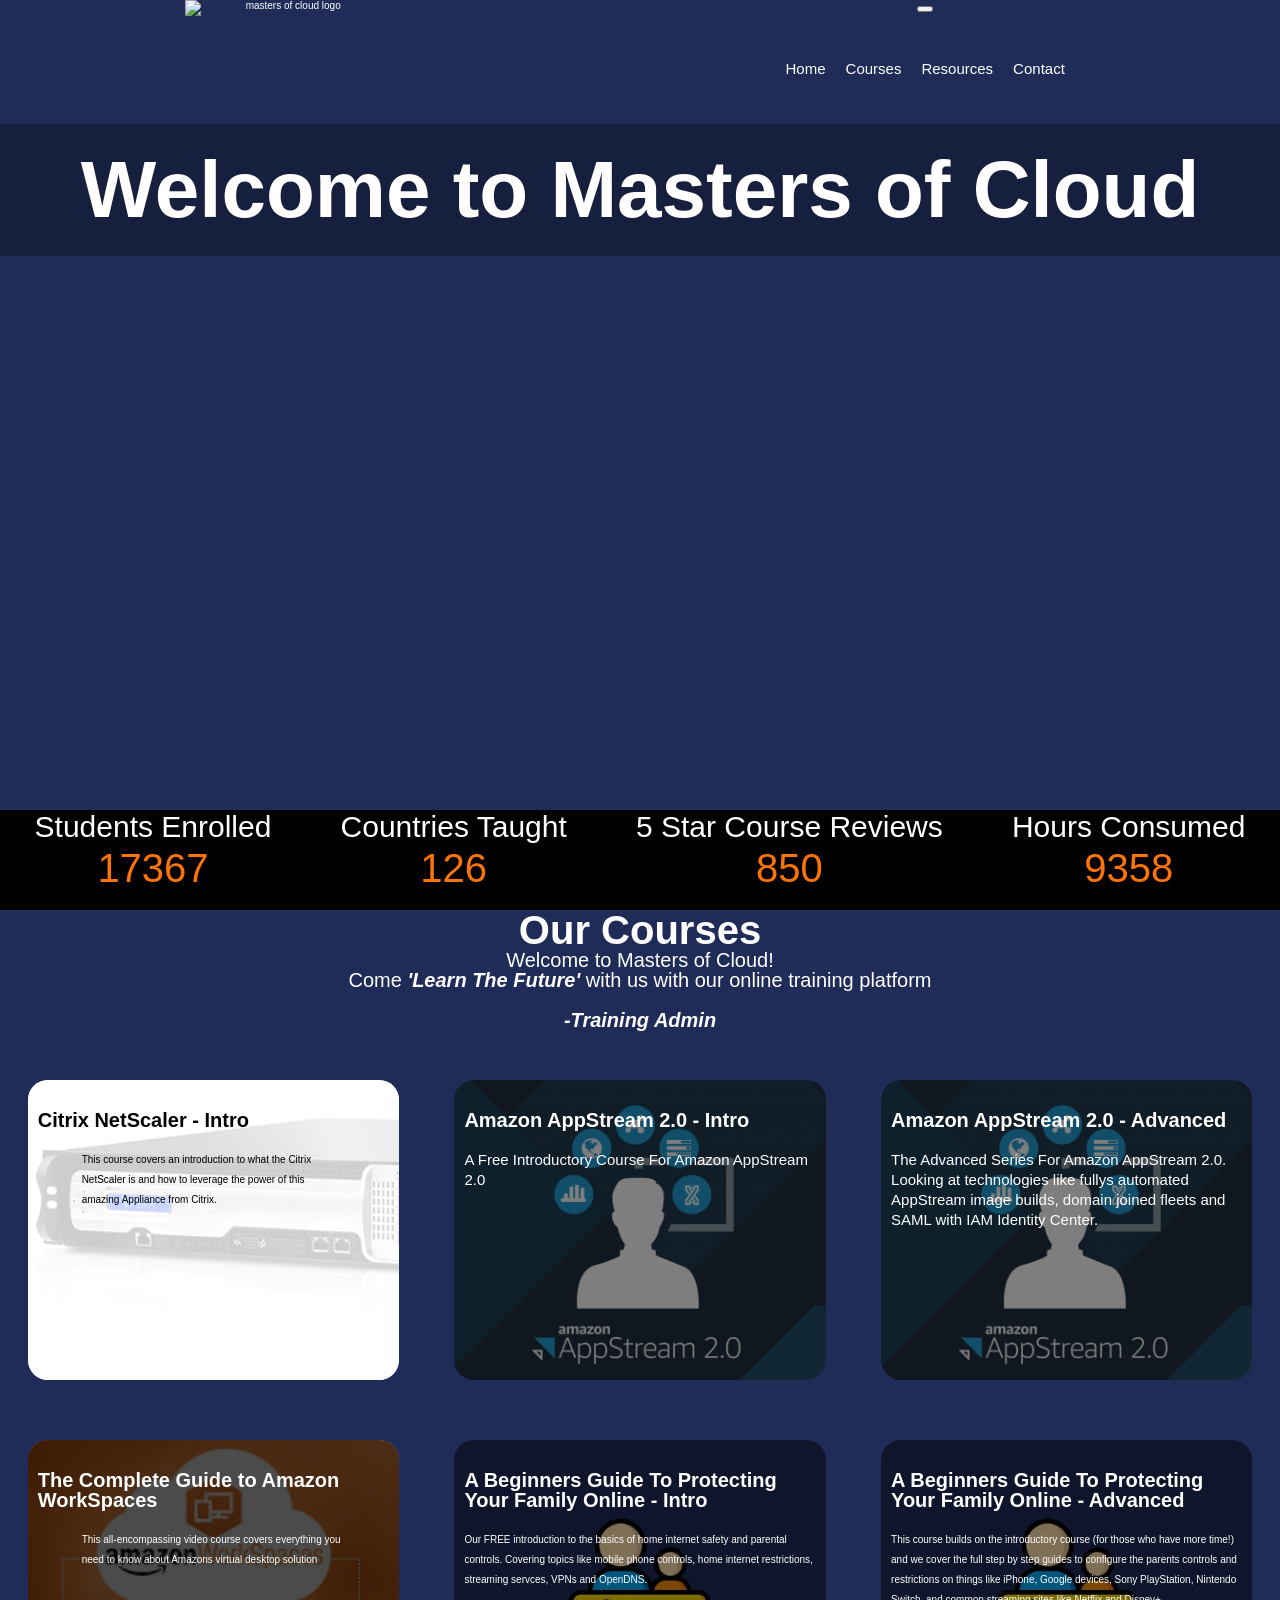
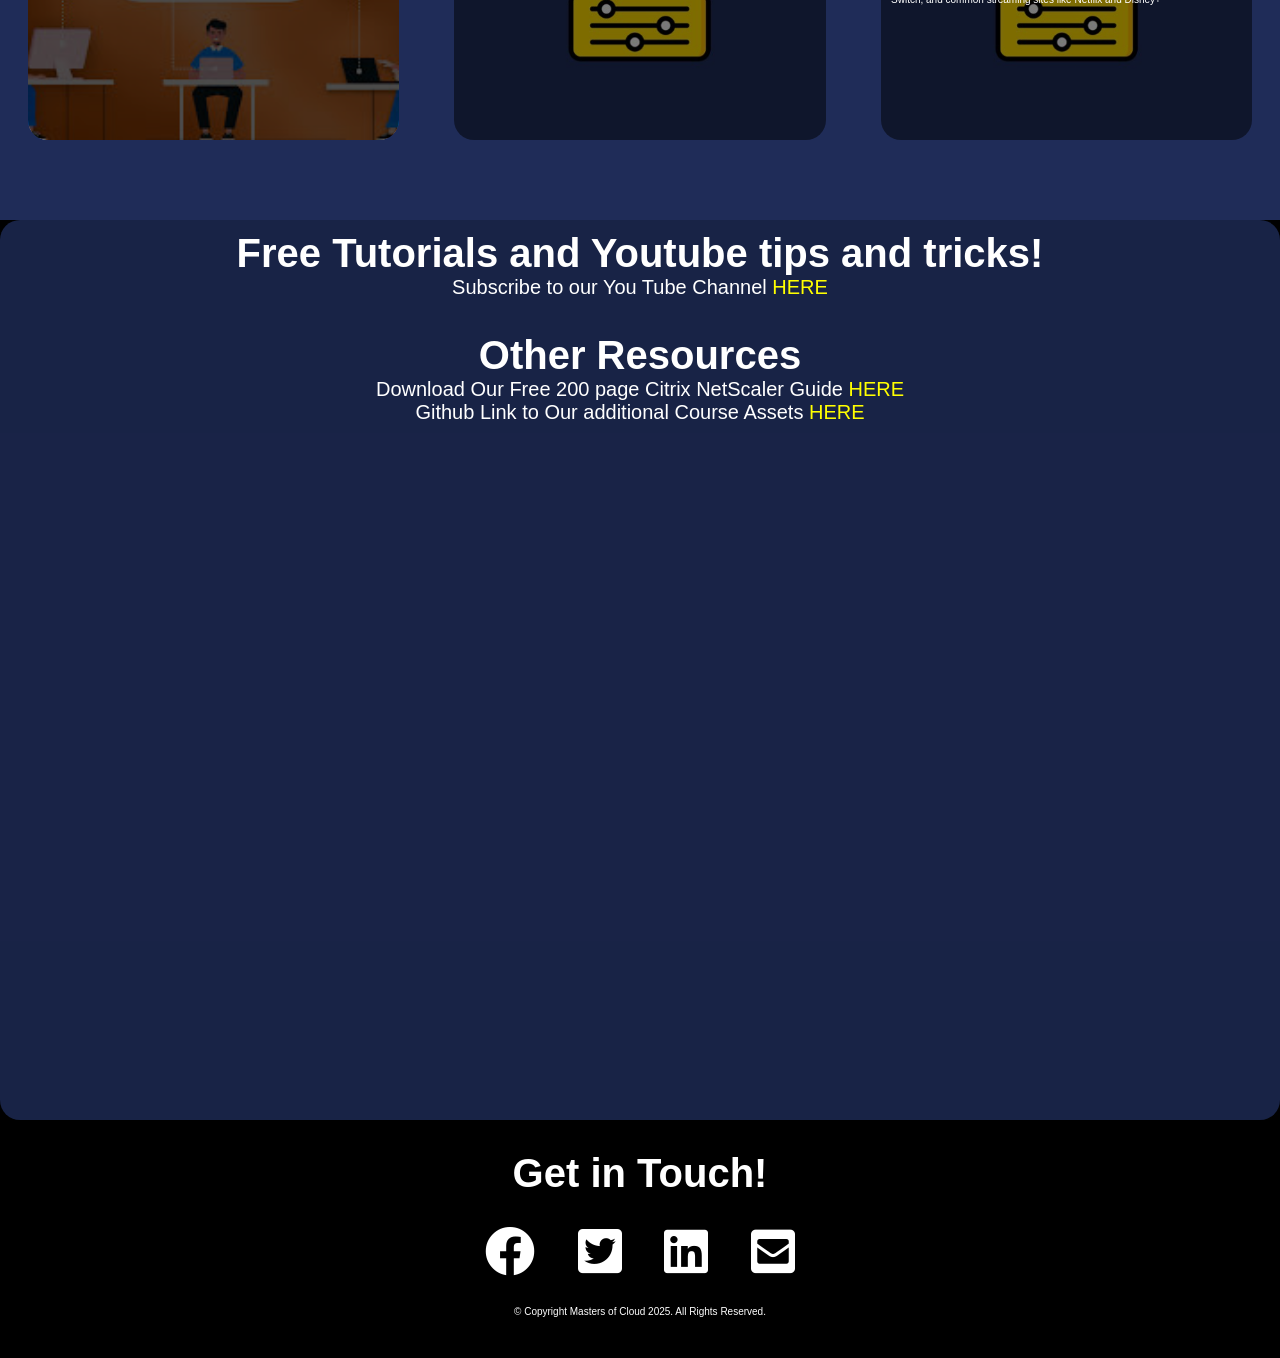
==== commit 408aa07f: "Updated 2025 with correct links and hover fixes" ====
--- a/index.html
+++ b/index.html
@@ -3,6 +3,8 @@
 <head>
     <meta charset="utf-8" />
     <meta http-equiv="X-UA-Compatible" content="IE=edge">
+    <meta http-equiv="Content-Security-Policy" content="default-src 'self' https:; script-src 'self' 'unsafe-inline' https://www.googletagmanager.com https://www.google-analytics.com; style-src 'self' 'unsafe-inline' https://fonts.googleapis.com https://use.fontawesome.com;">
+    <meta name="referrer" content="strict-origin-when-cross-origin">
     <title>Masters of Cloud!</title>
     <meta property="og:title" content="Masters of Cloud">
     <meta property="og:description" content="Learn the Future with our Cloud Training Courses">
@@ -10,19 +12,50 @@
     <meta property="og:url" content="https://www.mastersof.cloud/">
     <meta name="viewport" content="width=device-width, initial-scale=1">
     <meta name="description" content="Online cloud training platform - Learn Cloud, Amazon Web Services, Amazon WorkSpaces, AppStream and more.">
+    <meta name="keywords" content="cloud training, AWS, Amazon WorkSpaces, AppStream, Citrix NetScaler, online courses, cloud computing">
+    <meta name="author" content="Masters of Cloud">
+    <link rel="canonical" href="https://www.mastersof.cloud/">
+    
+    <!-- Preload critical resources -->
+    <link rel="preload" href="https://fonts.googleapis.com/css?family=Raleway" as="style">
+    <link rel="preload" href="./css/styles.css" as="style">
+    <link rel="preload" href="https://www.mastersof.cloud/images/logo_white_transparent.svg" as="image">
+    
+    <!-- Structured Data for SEO -->
+    <script type="application/ld+json">
+    {
+      "@context": "https://schema.org",
+      "@type": "EducationalOrganization",
+      "name": "Masters of Cloud",
+      "url": "https://www.mastersof.cloud/",
+      "logo": "https://www.mastersof.cloud/images/logo_white_transparent.svg",
+      "description": "Online cloud training platform offering courses in AWS, Amazon WorkSpaces, AppStream, and Citrix NetScaler",
+      "sameAs": [
+        "https://www.facebook.com/mastersofcloud/",
+        "https://twitter.com/mastersofcloud1",
+        "https://www.linkedin.com/company/masters-of-cloud",
+        "https://www.youtube.com/@mastersofcloud"
+      ],
+      "contactPoint": {
+        "@type": "ContactPoint",
+        "email": "training@mastersof.cloud",
+        "contactType": "customer service"
+      }
+    }
+    </script>
     <link rel="shortcut icon" type="image/png" href="https://www.mastersof.cloud/images/favicon.png"/>
     <link href="https://fonts.googleapis.com/css?family=Raleway" rel="stylesheet">
     <link rel="stylesheet" href="https://use.fontawesome.com/releases/v5.5.0/css/all.css" integrity="sha384-B4dIYHKNBt8Bc12p+WXckhzcICo0wtJAoU8YZTY5qE0Id1GSseTk6S+L3BlXeVIU" crossorigin="anonymous">
     <!----<link rel="stylesheet" href="./css/normalize.css"> -->
     <link rel="stylesheet" href="./css/normalize.css">
     <link rel="stylesheet" href="./css/styles.css"/>
-    <!-- Global site tag (gtag.js) - Google Analytics -->
-    <script async src="https://www.googletagmanager.com/gtag/js?id=UA-116131132-1"></script>
+    <!-- Google tag (gtag.js) -->
+    <script async src="https://www.googletagmanager.com/gtag/js?id=G-PY4S0T1LC1"></script>
     <script>
-    window.dataLayer = window.dataLayer || [];
-    function gtag(){dataLayer.push(arguments);}
-    gtag('js', new Date());
-    gtag('config', 'UA-116131132-1');
+      window.dataLayer = window.dataLayer || [];
+      function gtag(){dataLayer.push(arguments);}
+      gtag('js', new Date());
+      gtag('config', 'G-PY4S0T1LC1');
     </script>
 </head>
     <body>
@@ -36,14 +69,15 @@
             <div class="header">
                 <!-- <div class="container"> -->
                     <img id="test" src="https://www.mastersof.cloud/images/logo_white_transparent.svg" alt="masters of cloud logo">
-                    <nav>
-                    <i class="fas fa-bars"></i>
-                        <ul>
-                            <li><a href="#">Home</a></li>
-                            <li><a href="#courses">Courses</a></li>
-                            <li><a href="#resources">Resources</a></li>
-                            <li><a href="#contact">Contact</a></li>
-
+                    <nav role="navigation" aria-label="Main navigation">
+                    <button class="mobile-menu-toggle" aria-label="Toggle mobile menu" aria-expanded="false">
+                        <i class="fas fa-bars" aria-hidden="true"></i>
+                    </button>
+                        <ul role="menubar">
+                            <li role="none"><a href="#" role="menuitem">Home</a></li>
+                            <li role="none"><a href="#courses" role="menuitem">Courses</a></li>
+                            <li role="none"><a href="#resources" role="menuitem">Resources</a></li>
+                            <li role="none"><a href="#contact" role="menuitem">Contact</a></li>
                         </ul>
                     </nav>
                 <!-- </div> -->
@@ -58,12 +92,24 @@
 
             </div>
         </div>
-        <div class="statistics ishidden">
-            <div class="stat">Students Enrolled<div class="statcounter" id="stat1">13,327</div></div>
-            <div class="stat">Countries Taught<div class="statcounter" id="stat2">133</div></div>
-            <div class="stat">5 Star Course Reviews<div class="statcounter" id="stat3">885</div></div>
-            <div class="stat">Hours Consumed<div class="statcounter" id="stat4">10,164</div></div>
-        </div>
+        <section class="statistics ishidden" aria-label="Platform Statistics">
+            <div class="stat">
+                <span class="stat-label">Students Enrolled</span>
+                <div class="statcounter" id="stat1" aria-live="polite">13,327</div>
+            </div>
+            <div class="stat">
+                <span class="stat-label">Countries Taught</span>
+                <div class="statcounter" id="stat2" aria-live="polite">133</div>
+            </div>
+            <div class="stat">
+                <span class="stat-label">5 Star Course Reviews</span>
+                <div class="statcounter" id="stat3" aria-live="polite">885</div>
+            </div>
+            <div class="stat">
+                <span class="stat-label">Hours Consumed</span>
+                <div class="statcounter" id="stat4" aria-live="polite">10,164</div>
+            </div>
+        </section>
         <div class="courses">
             <a id="courses"></a>
                 <h2>Our Courses</h2>
@@ -74,11 +120,11 @@
                     <div class="coursecontainer">
                         
                         <div class="course1 ishidden">
-                            <a href="https://www.udemy.com/course/citrix-netscaler-introduction/?referralCode=15F8C387C71A9A5D2111"target="_blank">
+                            <a href="https://www.udemy.com/course/citrix-netscaler-introduction/?referralCode=15F8C387C71A9A5D2111" target="_blank" rel="noopener noreferrer" aria-label="Citrix NetScaler Introduction Course on Udemy">
                                 <div class="text1 black">
                                     <h3>Citrix NetScaler - Intro</h3>
-                                    This course covers an introduction to what the Citrix NetScaler is and
-                                    how to leverage the power of this amazing Appliance from Citrix.
+                                    <p>This course covers an introduction to what the Citrix NetScaler is and
+                                    how to leverage the power of this amazing Appliance from Citrix.</p>
                                 </div>
                             </a>
                         </div>
@@ -102,10 +148,10 @@
 
                     <div class="coursecontainer">
                         <div class="course2 ishidden">
-                            <a href="https://teachme.mastersof.cloud/course/amazon-workspaces"target="_blank">
+                            <a href="https://www.udemy.com/course/amazon-workspaces-introduction/?referralCode=E4B3309C51F84054D7D7" target="_blank" rel="noopener noreferrer" aria-label="Amazon WorkSpaces Introduction Course on Udemy">
                                 <div class="text2 white">
                                     <h3>The Complete Guide to Amazon WorkSpaces</h3>
-                                    This all-encompassing video course covers everything you need to know about Amazons virtual desktop solution
+                                    <p>This all-encompassing video course covers everything you need to know about Amazons virtual desktop solution</p>
                                 </div>
                             </a>
                         </div>
--- a/css/styles.css
+++ b/css/styles.css
@@ -497,19 +497,36 @@
         display: none;
     }
 
-    a:hover {
-        box-shadow: 10px 10px 10px 10px rgba(0,0,0,0.4);
-
+    /* Improved hover effects */
+    nav a:hover {
+        color: #FC7307;
+        transition: color 0.3s ease;
     }
 
     .social i:hover {
         transform: scale(1.2);
-        
-
-    }
-
-    div .course3:hover, .course2:hover, .course1:hover, .course5:hover, .course6:hover, .course4:hover   {
-        transform: scale(1.1);
+        transition: transform 0.3s ease;
+        color: #FC7307;
+    }
+
+    /* Course hover effects */
+    .course1:hover, .course2:hover, .course3:hover, .course4:hover, .course5:hover, .course6:hover {
+        transform: scale(1.05);
+        transition: transform 0.3s ease;
+        box-shadow: 0 8px 25px rgba(0,0,0,0.3);
+        cursor: pointer;
+    }
+
+    /* Add smooth transitions to course cards */
+    .course1, .course2, .course3, .course4, .course5, .course6 {
+        transition: transform 0.3s ease, box-shadow 0.3s ease;
+    }
+
+    /* JavaScript-controlled hover class for better performance */
+    .course-hover {
+        transform: scale(1.05) !important;
+        box-shadow: 0 12px 30px rgba(0,0,0,0.4) !important;
+        z-index: 10;
     }
 
     .header {
--- a/css/styles.css
+++ b/css/styles.css
@@ -497,19 +497,36 @@
         display: none;
     }
 
-    a:hover {
-        box-shadow: 10px 10px 10px 10px rgba(0,0,0,0.4);
-
+    /* Improved hover effects */
+    nav a:hover {
+        color: #FC7307;
+        transition: color 0.3s ease;
     }
 
     .social i:hover {
         transform: scale(1.2);
-        
-
-    }
-
-    div .course3:hover, .course2:hover, .course1:hover, .course5:hover, .course6:hover, .course4:hover   {
-        transform: scale(1.1);
+        transition: transform 0.3s ease;
+        color: #FC7307;
+    }
+
+    /* Course hover effects */
+    .course1:hover, .course2:hover, .course3:hover, .course4:hover, .course5:hover, .course6:hover {
+        transform: scale(1.05);
+        transition: transform 0.3s ease;
+        box-shadow: 0 8px 25px rgba(0,0,0,0.3);
+        cursor: pointer;
+    }
+
+    /* Add smooth transitions to course cards */
+    .course1, .course2, .course3, .course4, .course5, .course6 {
+        transition: transform 0.3s ease, box-shadow 0.3s ease;
+    }
+
+    /* JavaScript-controlled hover class for better performance */
+    .course-hover {
+        transform: scale(1.05) !important;
+        box-shadow: 0 12px 30px rgba(0,0,0,0.4) !important;
+        z-index: 10;
     }
 
     .header {
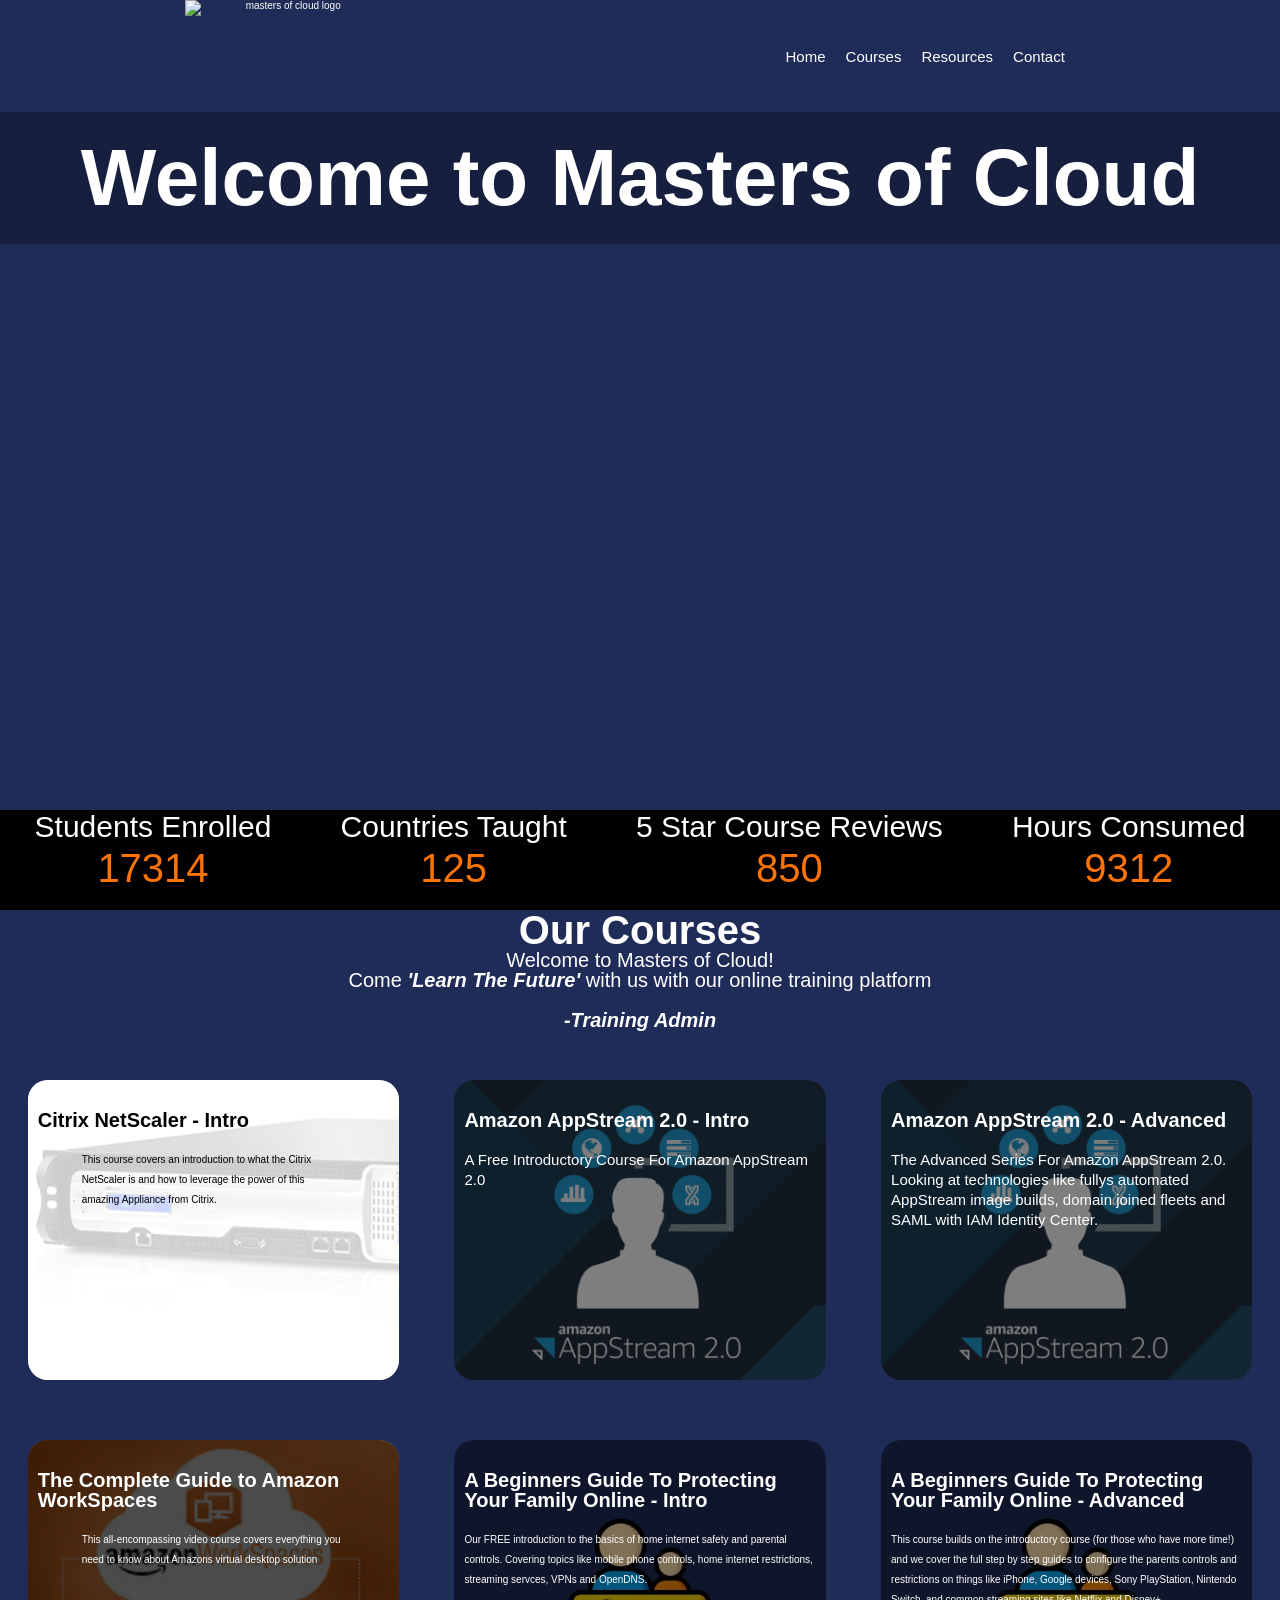
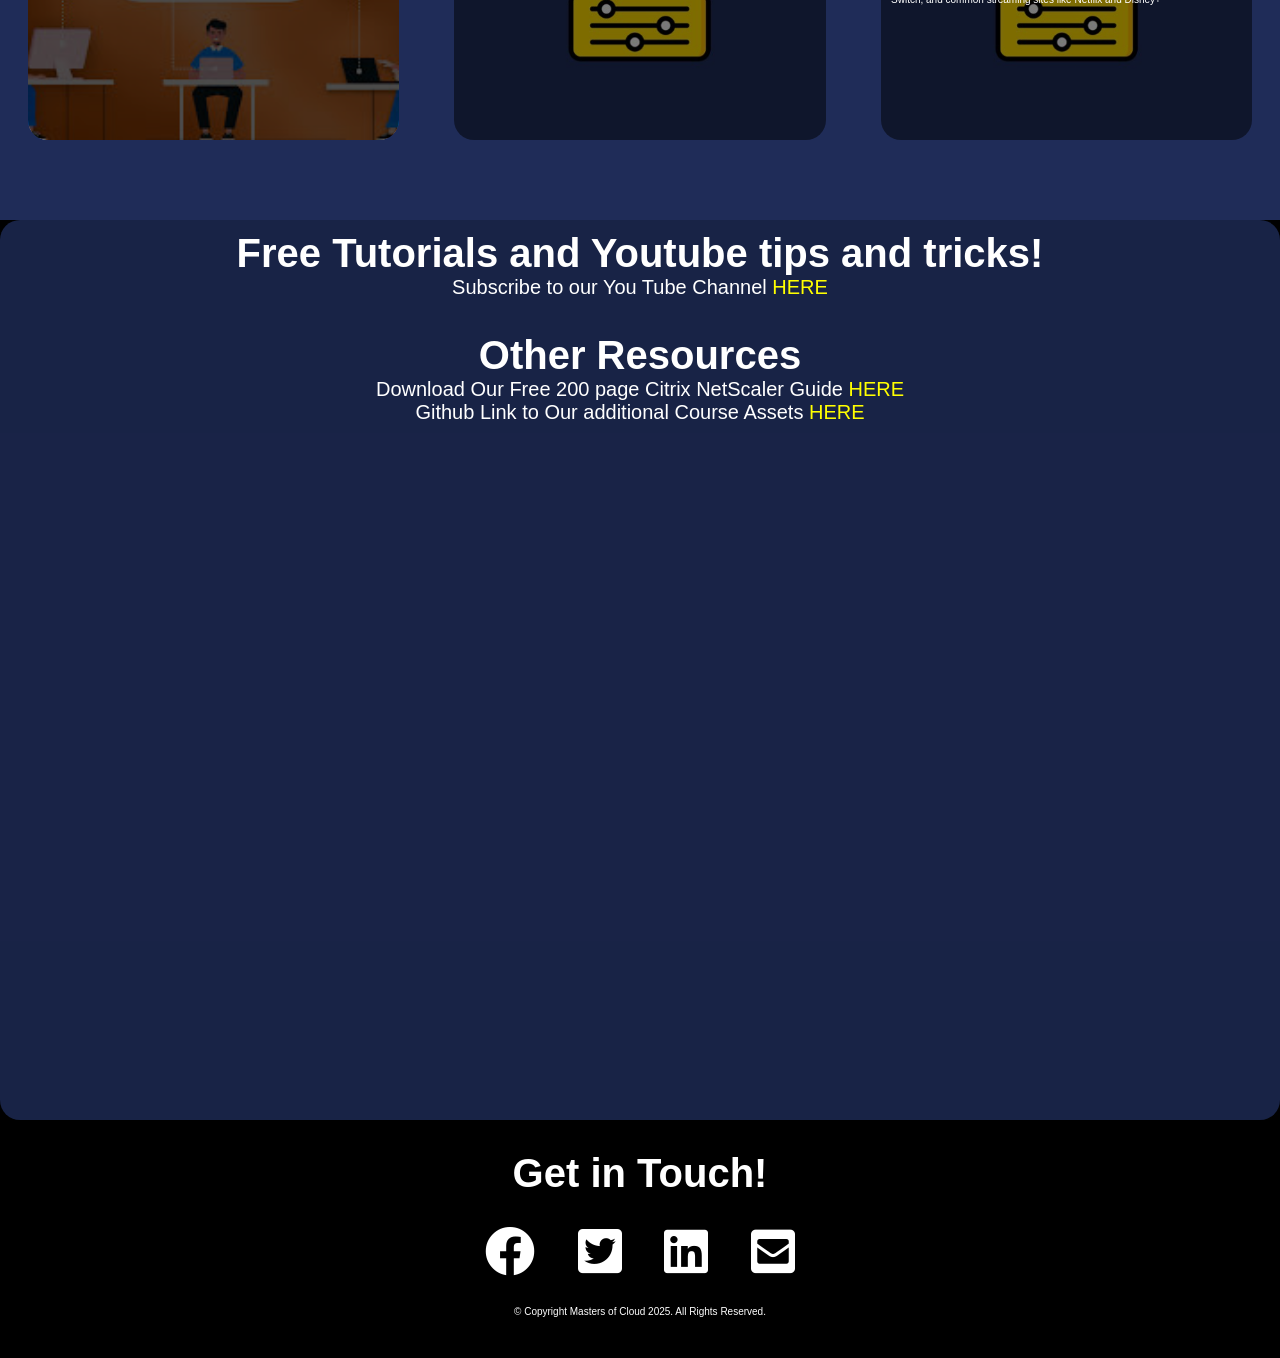
==== commit b26ff74d: "Fixed stray dash artifact by removing button wrapper from mobile menu icon" ====
--- a/index.html
+++ b/index.html
@@ -70,9 +70,7 @@
                 <!-- <div class="container"> -->
                     <img id="test" src="https://www.mastersof.cloud/images/logo_white_transparent.svg" alt="masters of cloud logo">
                     <nav role="navigation" aria-label="Main navigation">
-                    <button class="mobile-menu-toggle" aria-label="Toggle mobile menu" aria-expanded="false">
-                        <i class="fas fa-bars" aria-hidden="true"></i>
-                    </button>
+                    <i class="fas fa-bars"></i>
                         <ul role="menubar">
                             <li role="none"><a href="#" role="menuitem">Home</a></li>
                             <li role="none"><a href="#courses" role="menuitem">Courses</a></li>
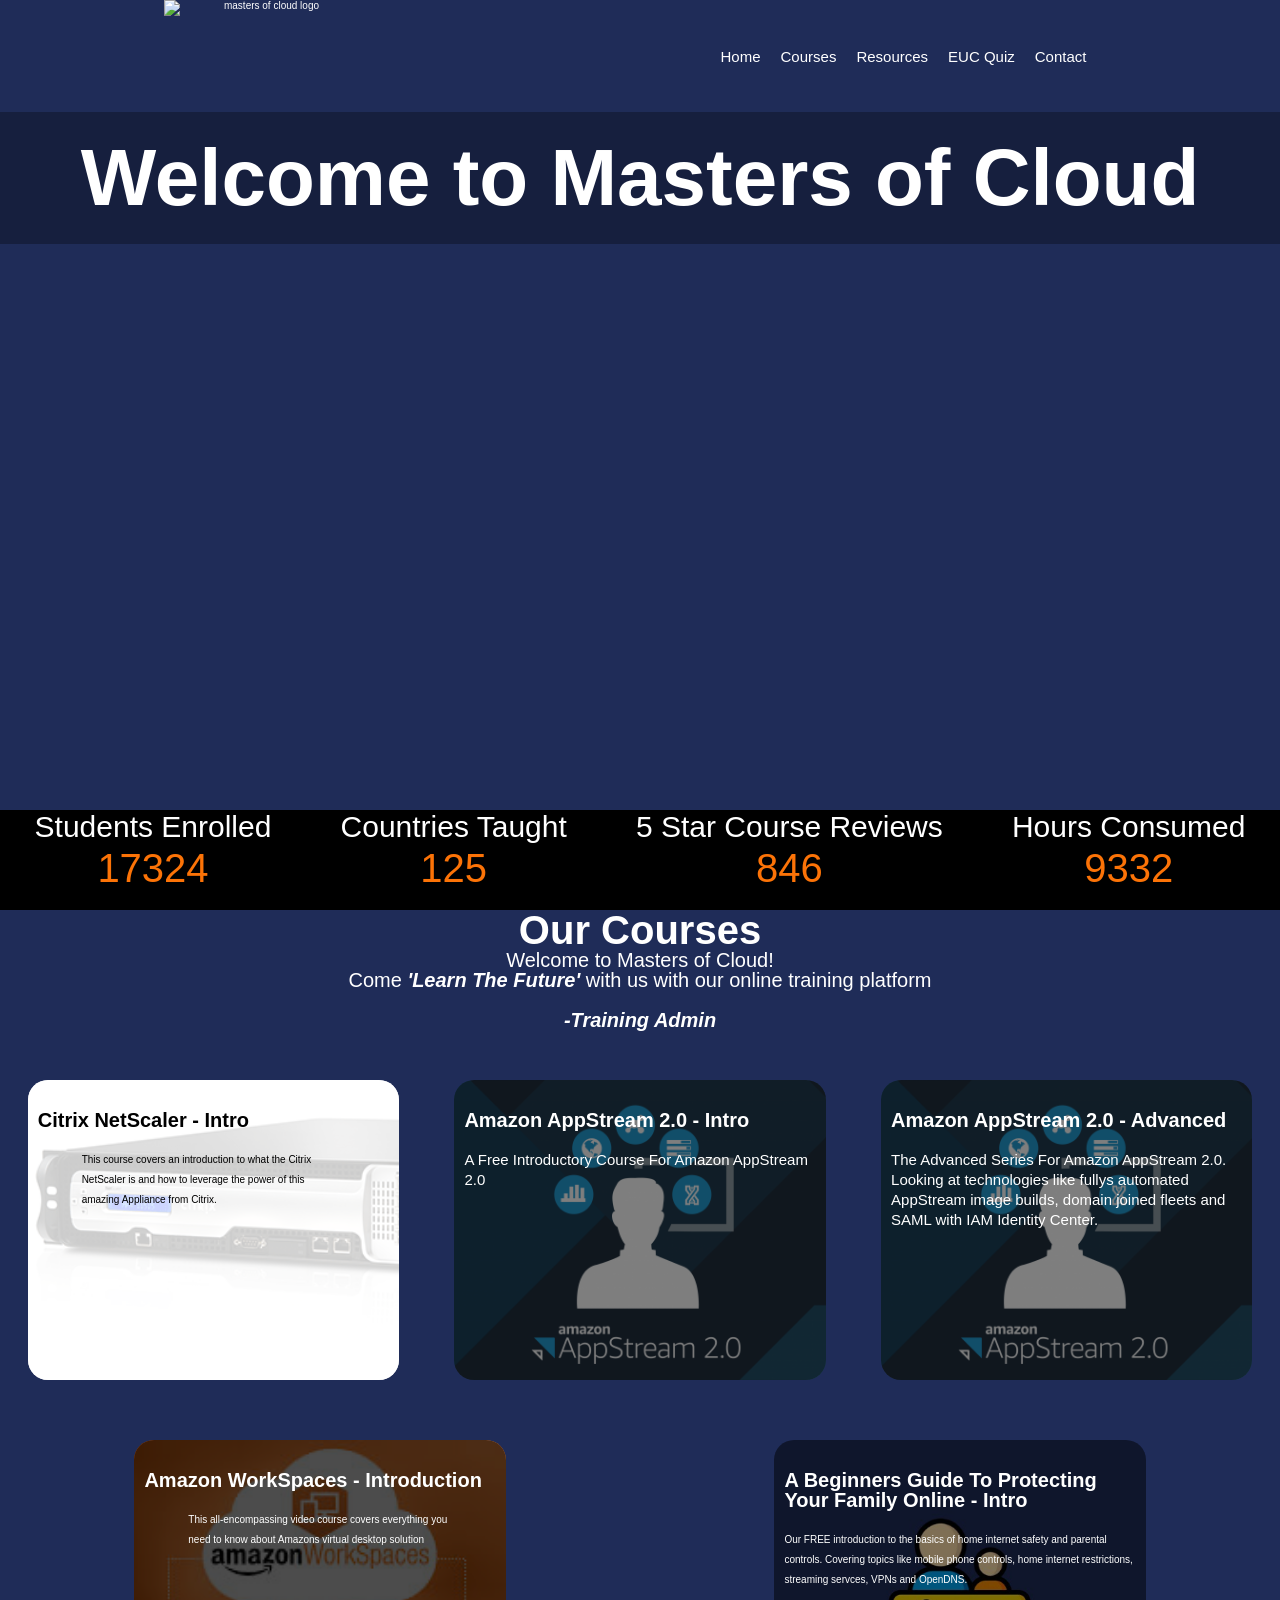
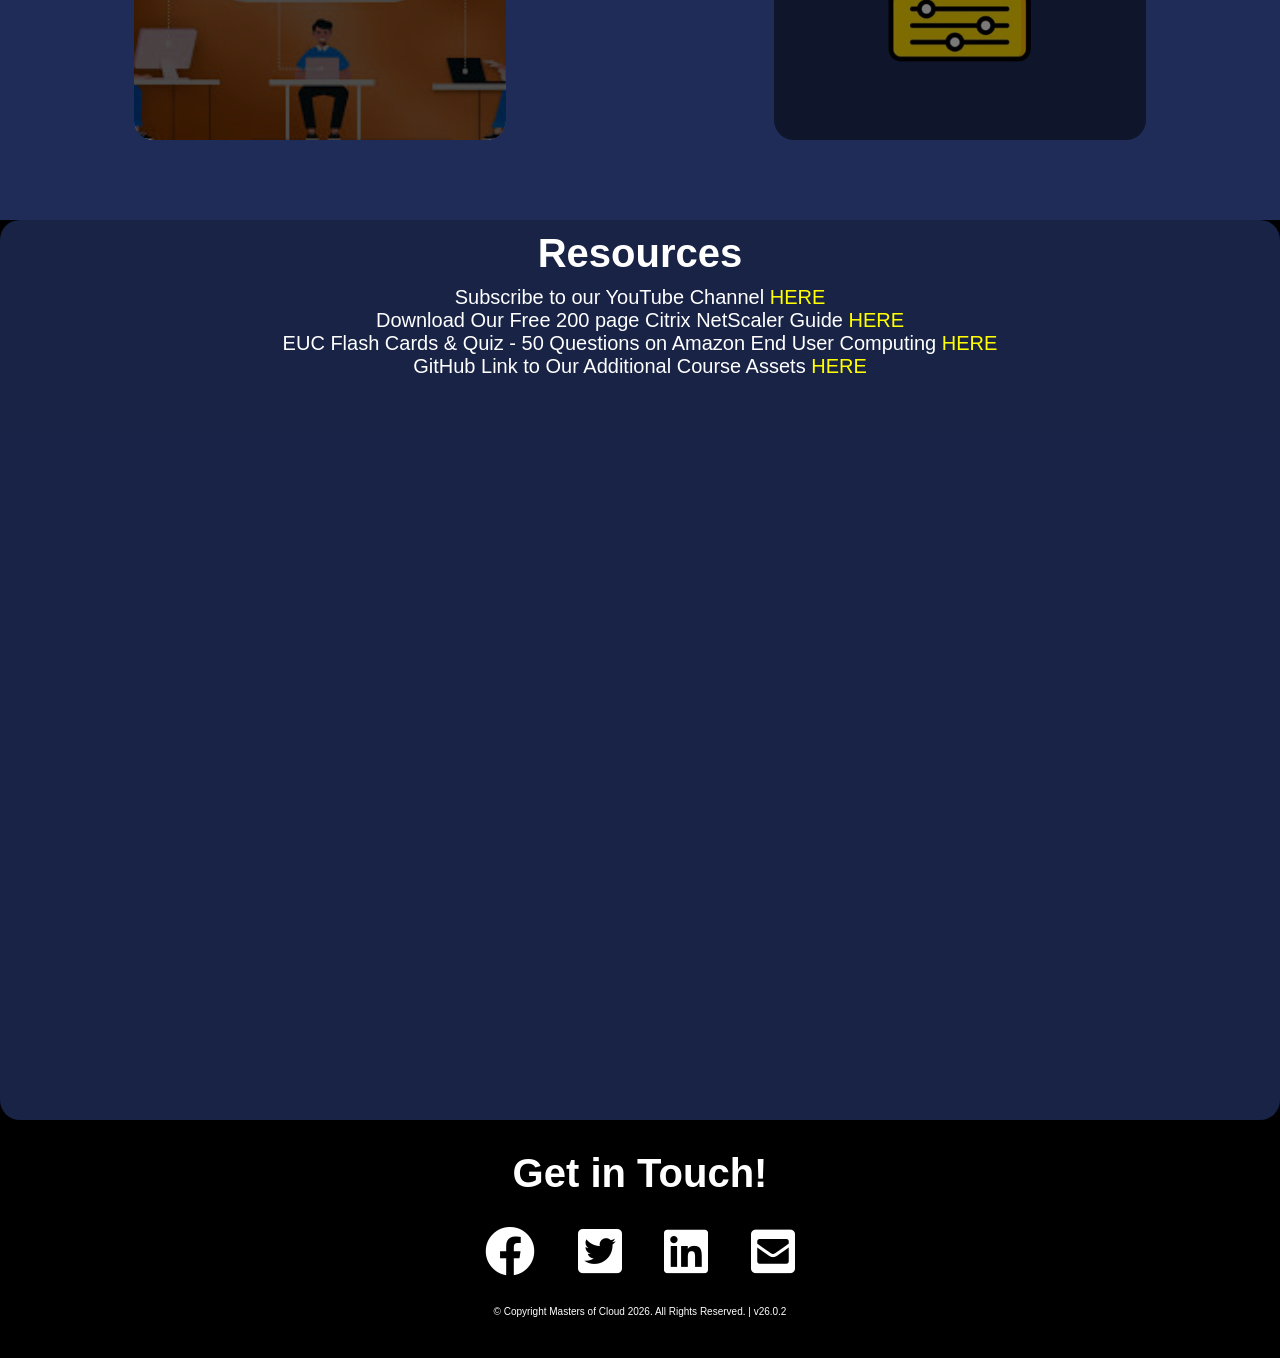
==== commit 6556890d: "quiz and modernisation of the site" ====
--- a/index.html
+++ b/index.html
@@ -75,6 +75,7 @@
                             <li role="none"><a href="#" role="menuitem">Home</a></li>
                             <li role="none"><a href="#courses" role="menuitem">Courses</a></li>
                             <li role="none"><a href="#resources" role="menuitem">Resources</a></li>
+                            <li role="none"><a href="./euc-quiz.html" role="menuitem">EUC Quiz</a></li>
                             <li role="none"><a href="#contact" role="menuitem">Contact</a></li>
                         </ul>
                     </nav>
@@ -148,7 +149,7 @@
                         <div class="course2 ishidden">
                             <a href="https://www.udemy.com/course/amazon-workspaces-introduction/?referralCode=E4B3309C51F84054D7D7" target="_blank" rel="noopener noreferrer" aria-label="Amazon WorkSpaces Introduction Course on Udemy">
                                 <div class="text2 white">
-                                    <h3>The Complete Guide to Amazon WorkSpaces</h3>
+                                    <h3>Amazon WorkSpaces - Introduction</h3>
                                     <p>This all-encompassing video course covers everything you need to know about Amazons virtual desktop solution</p>
                                 </div>
                             </a>
@@ -161,7 +162,7 @@
                                 </div>
                             </a>
                         </div>
-                        <div class="course5 ishidden">
+                        <div class="course5 ishidden" style="display: none;">
                             <a href="https://www.udemy.com/course/a-beginners-guide-to-protecting-your-family-online-advanced/?referralCode=006B7CF95EB3C690EEE6"target="_blank">
                                 <div class="text5 white">
                                     <h3>A Beginners Guide To Protecting Your Family Online - Advanced</h3>
@@ -174,23 +175,14 @@
         </div>
         <div class="resources" id="resources">
             <div class="rescontainer">
-            <h2>Free Tutorials and Youtube tips and tricks!</h2>
-                <li>Subscribe to our You Tube Channel <a href="https://www.youtube.com/@mastersofcloud" target="_blank">HERE</a></li>
-                
-                
-
+                <h2>Resources</h2>
+                <ul class="resource-list">
+                    <li>Subscribe to our YouTube Channel <a href="https://www.youtube.com/@mastersofcloud" target="_blank" rel="noopener noreferrer">HERE</a></li>
+                    <li>Download Our Free 200 page Citrix NetScaler Guide <a href="https://s3.eu-west-2.amazonaws.com/mastersofcloudresources/Netscaler+Guide+2017+2.1.pdf" target="_blank" rel="noopener noreferrer">HERE</a></li>
+                    <li>EUC Flash Cards & Quiz - 50 Questions on Amazon End User Computing <a href="./euc-quiz.html" target="_blank" rel="noopener noreferrer">HERE</a></li>
+                    <li>GitHub Link to Our Additional Course Assets <a href="https://github.com/scanjam/" target="_blank" rel="noopener noreferrer">HERE</a></li>
                 </ul>
-            </p>
-            <br><br>
-            <h2>Other Resources</h2>
-                <li>Download Our Free 200 page Citrix NetScaler Guide <a href="https://s3.eu-west-2.amazonaws.com/mastersofcloudresources/Netscaler+Guide+2017+2.1.pdf" target="_blank">HERE</a></li>
-                <li>Github Link to Our additional Course Assets <a href="https://github.com/scanjam/" target="_blank">HERE</a></li>
-                
-
-                </ul>
-            </p>
-            </div>
-
+            </div>
         </div>
         <div class="footer">
                 <h2>Get in Touch!</h2>
@@ -204,7 +196,7 @@
                             <li><a href="mailto:training@mastersof.cloud"><i class="fas fa-envelope-square"></i></a></li>
                         </ul>
                 </div>
-                    <p>&copy; Copyright Masters of Cloud 2025. All Rights Reserved.</p>
+                    <p>&copy; Copyright Masters of Cloud 2026. All Rights Reserved. | v26.0.2</p>
         </div>
 
         <script src="./js/jquery.js"></script>
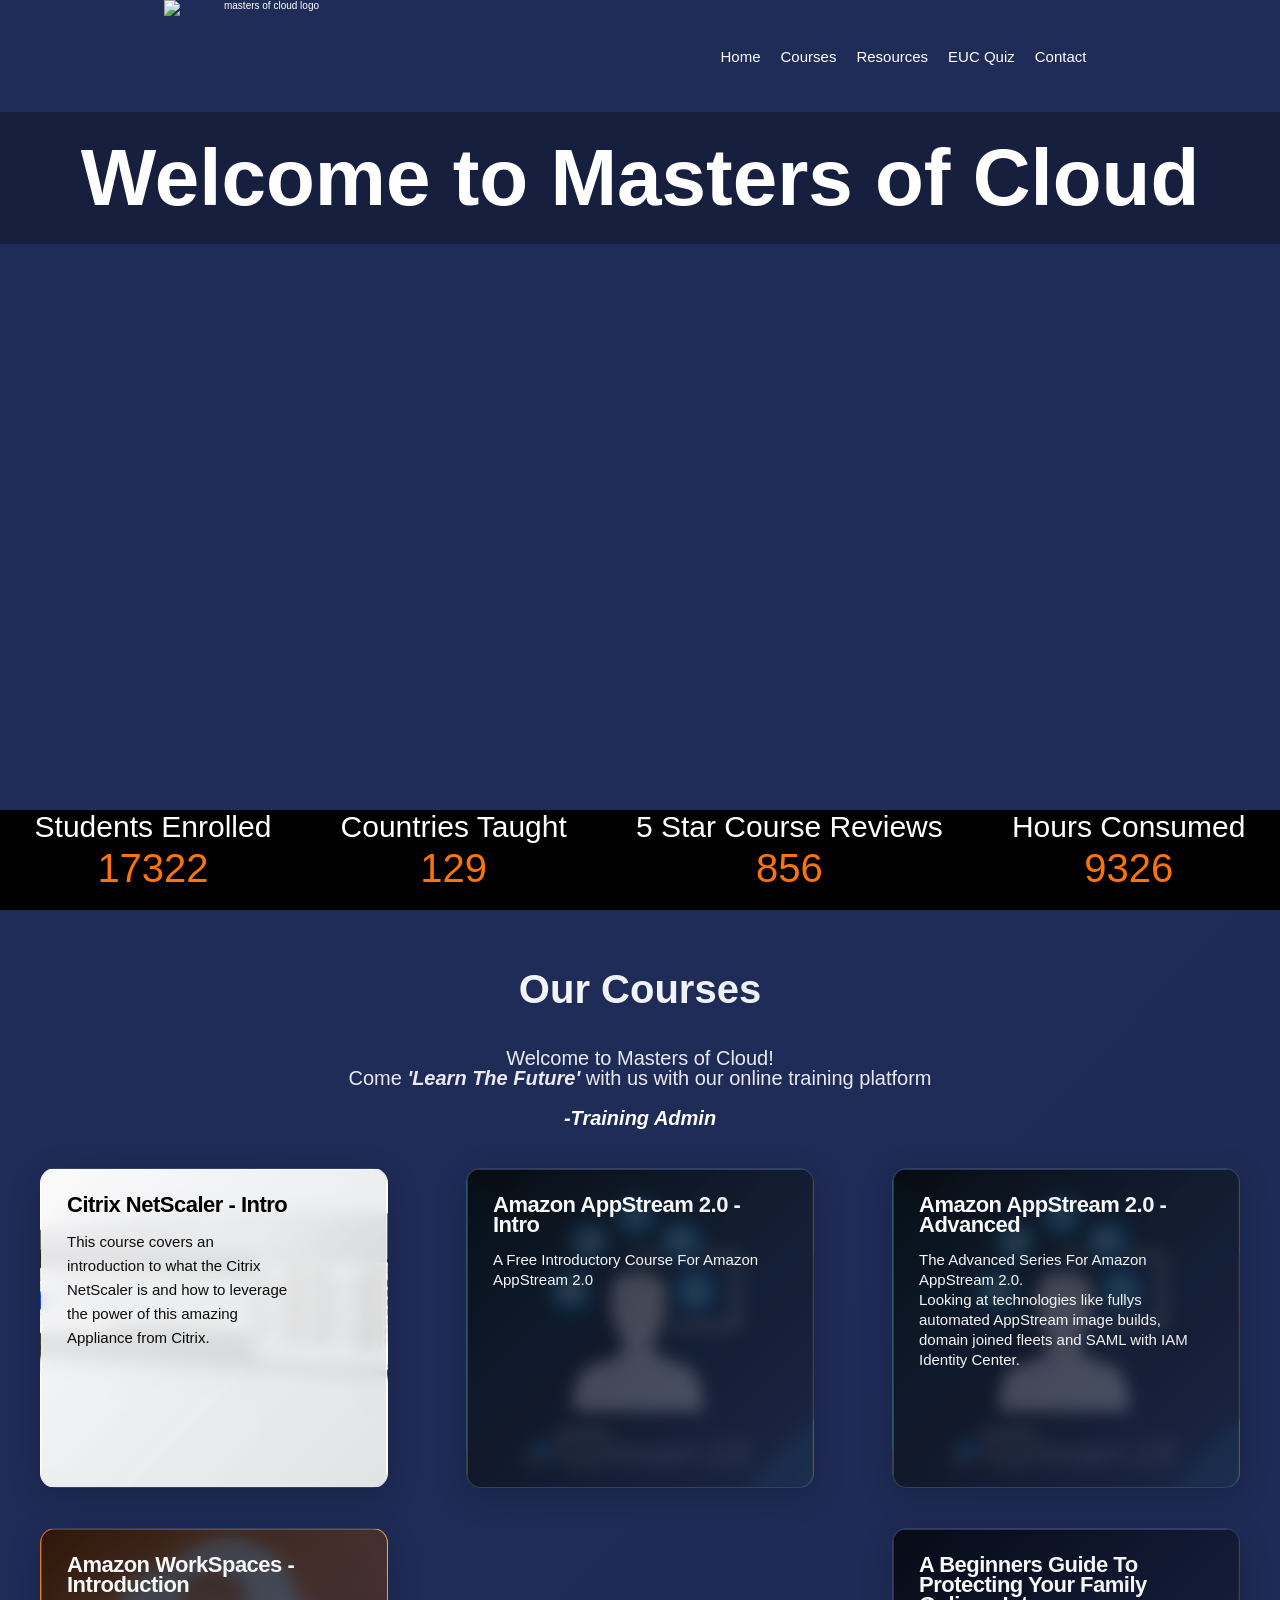
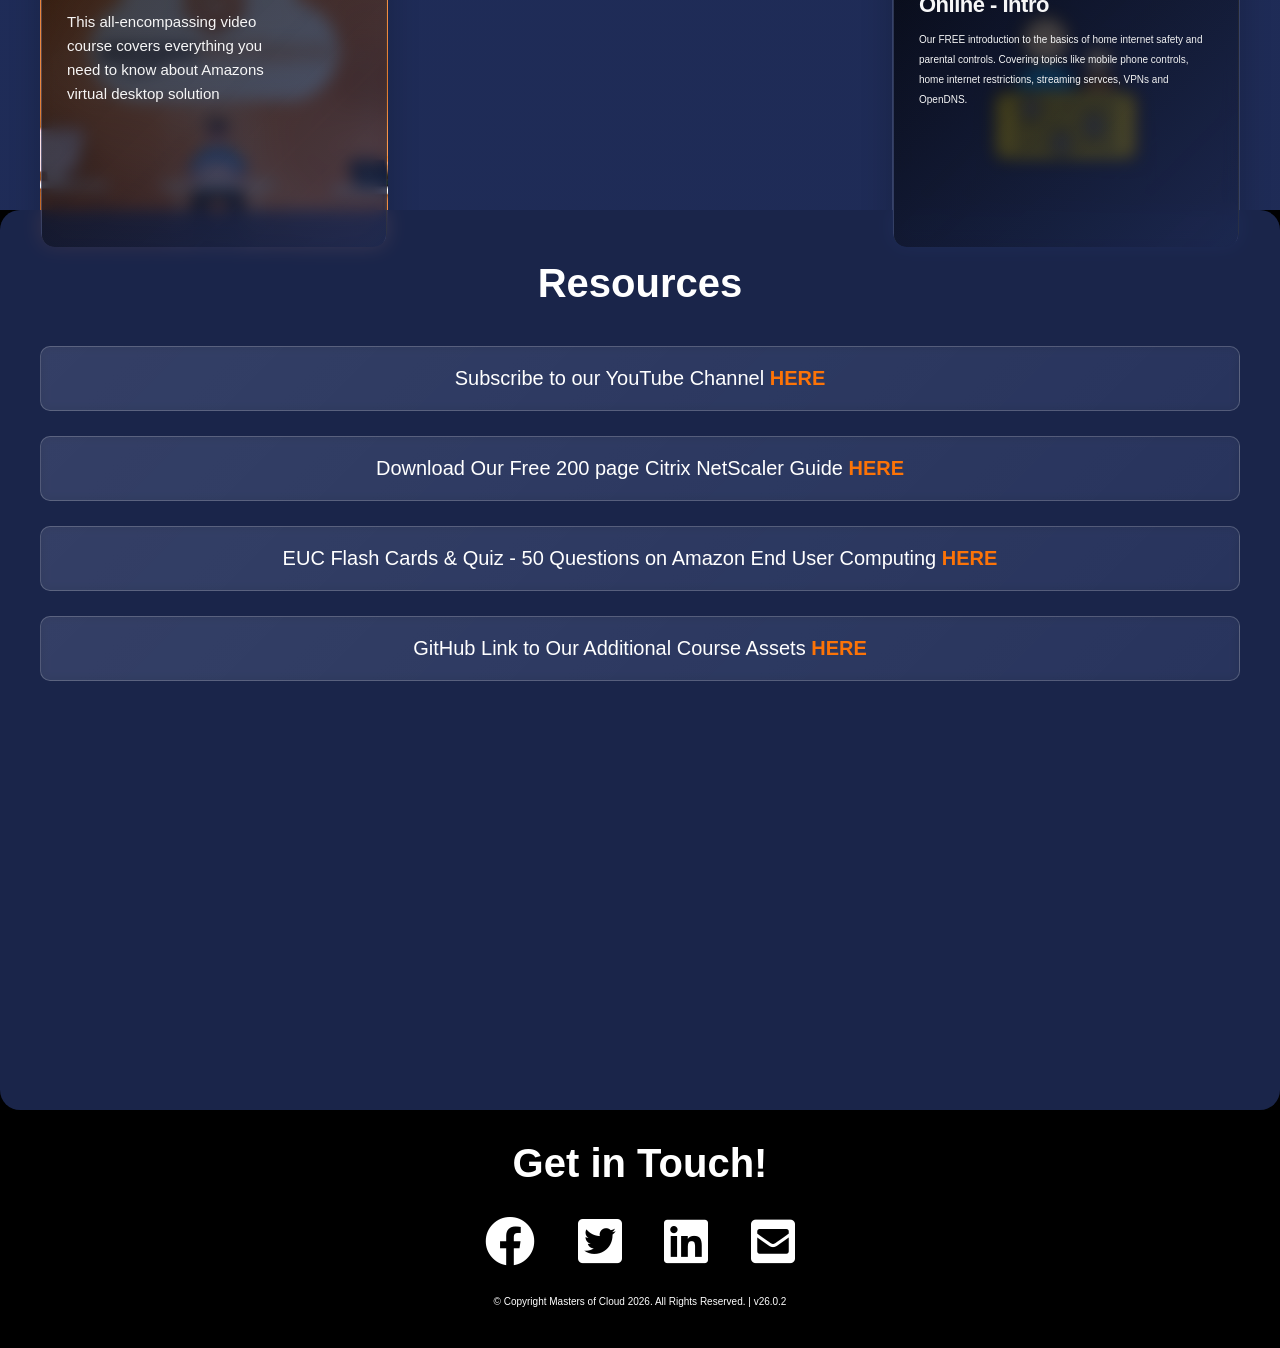
==== commit 175ec7fe: "floating navmenu" ====
--- a/index.html
+++ b/index.html
@@ -203,5 +203,16 @@
         <script src="./js/zenscroll-min.js"></script>
         <script src="./js/jquery.waypoints.min.js"></script>
         <script src="./js/app.js"></script>
+        <script>
+            // Add scrolled class to header for enhanced styling
+            window.addEventListener('scroll', function() {
+                const header = document.querySelector('.header');
+                if (window.scrollY > 50) {
+                    header.classList.add('scrolled');
+                } else {
+                    header.classList.remove('scrolled');
+                }
+            });
+        </script>
     </body>
 </html>
--- a/css/styles.css
+++ b/css/styles.css
@@ -214,102 +214,167 @@
     max-width: 100%;
     height: 100vh;
     line-height: 2rem;
-
-}
+    padding: 4rem 2rem;
+    background: linear-gradient(135deg, rgba(31,44,88,0.05) 0%, rgba(0,0,0,0.02) 100%);
+}
+
 .courses p {
     max-width: 75%;
     margin: 0 auto;
-
+    font-size: 1.8rem;
+    opacity: 0.9;
 }
 
 .courses h2 {
-    margin: 1rem;
+    margin: 1rem 0 3rem 0;
+    font-weight: 700;
+    background: linear-gradient(135deg, #ffffff 0%, #e2e8f0 100%);
+    -webkit-background-clip: text;
+    -webkit-text-fill-color: transparent;
+    background-clip: text;
+    line-height: 1.2;
+    padding: 0.5rem 0;
 }
 
 .coursecontainer div {
-    height: 15rem;
+    height: 18rem;
     width: 75%;
     margin: 2rem auto;
-    border-radius: 2rem;
+    border-radius: 1.5rem;
     background-repeat: no-repeat;
     background-size: cover;
     text-align: left;
-
-    
-}
+    position: relative;
+    overflow: hidden;
+    box-shadow: 0 8px 32px rgba(0, 0, 0, 0.2);
+    transition: all 0.4s cubic-bezier(0.25, 0.8, 0.25, 1);
+    border: 1px solid rgba(255, 255, 255, 0.1);
+}
+
+.coursecontainer div:hover {
+    transform: translateY(-8px) scale(1.02);
+    box-shadow: 0 20px 40px rgba(0, 0, 0, 0.3);
+}
+
+.coursecontainer div::before {
+    content: '';
+    position: absolute;
+    top: 0;
+    left: 0;
+    right: 0;
+    bottom: 0;
+    background: linear-gradient(135deg, rgba(31,44,88,0.02) 0%, rgba(0,0,0,0.08) 100%);
+    transition: opacity 0.3s ease;
+}
+
+.coursecontainer div:hover::before {
+    opacity: 0.4;
+}
+
 .coursecontainer h3 {
     font-size: 2rem;
-}
+    margin: 0 0 1rem 0;
+    font-weight: 700;
+    letter-spacing: -0.5px;
+}
+
+.coursecontainer p {
+    font-size: 1.4rem;
+    line-height: 1.5;
+    margin: 0;
+    opacity: 0.95;
+}
+
 .course1 {
-    background-image: url(../images/course_citrix_netscaler.png);
-    /* background-position: center;*/
+    background-image: linear-gradient(135deg, rgba(31,44,88,0.05) 0%, rgba(0,0,0,0.1) 100%), url(../images/course_citrix_netscaler.png);
+    background-position: center;
     background-repeat: no-repeat;
     background-size: cover;
 }
+
 .course1 .text1 {
-    background-color: rgba(255,255,255,0.8);
+    background: linear-gradient(135deg, rgba(255,255,255,0.92) 0%, rgba(248,250,252,0.88) 100%);
+    backdrop-filter: blur(8px);
     width: 100%;
-    padding: 1rem;
+    padding: 2rem;
+    position: relative;
+    z-index: 2;
+    border-radius: 0 0 1.5rem 1.5rem;
 }
 
 .course2 {
-    background-image: url(../images/course_workspaces.jpeg);
+    background-image: linear-gradient(135deg, rgba(31,44,88,0.08) 0%, rgba(0,0,0,0.12) 100%), url(../images/course_workspaces.jpeg);
     background-position: center;
-
-}
+}
+
 .course2 .text2 {
-    background-color: rgba(0,0,0,0.7);
+    background: linear-gradient(135deg, rgba(0,0,0,0.75) 0%, rgba(31,44,88,0.7) 100%);
+    backdrop-filter: blur(8px);
     width: 100%;
-    padding: 1rem;
-    
-}
+    padding: 2rem;
+    position: relative;
+    z-index: 2;
+    border-radius: 0 0 1.5rem 1.5rem;
+}
+
 .course3 {
-    background-image: url(../images/course_appstream2.png);
+    background-image: linear-gradient(135deg, rgba(31,44,88,0.08) 0%, rgba(0,0,0,0.12) 100%), url(../images/course_appstream2.png);
     background-position: center;
-
-}
+}
+
 .course3 .text3 {
-    background-color: rgba(0,0,0,0.5);
+    background: linear-gradient(135deg, rgba(0,0,0,0.75) 0%, rgba(31,44,88,0.7) 100%);
+    backdrop-filter: blur(8px);
     width: 100%;
-    padding: 1rem;
-   
-}
+    padding: 2rem;
+    position: relative;
+    z-index: 2;
+    border-radius: 0 0 1.5rem 1.5rem;
+}
+
 .course4 {
-    background-image: url(../images/course_appstream2.png);
+    background-image: linear-gradient(135deg, rgba(31,44,88,0.08) 0%, rgba(0,0,0,0.12) 100%), url(../images/course_appstream2.png);
     background-position: center;
-
-}
+}
+
 .course4 .text4 {
-    background-color: rgba(0,0,0,0.5);
+    background: linear-gradient(135deg, rgba(0,0,0,0.75) 0%, rgba(31,44,88,0.7) 100%);
+    backdrop-filter: blur(8px);
     width: 100%;
-    padding: 1rem;
-
-    
-}
+    padding: 2rem;
+    position: relative;
+    z-index: 2;
+    border-radius: 0 0 1.5rem 1.5rem;
+}
+
 .course5 {
-    background-image: url(../images/course_abgtpyfo.jpeg);
+    background-image: linear-gradient(135deg, rgba(31,44,88,0.08) 0%, rgba(0,0,0,0.12) 100%), url(../images/course_abgtpyfo.jpeg);
     background-position: center;
-
-}
+}
+
 .course5 .text5 {
-    background-color: rgba(0,0,0,0.5);
+    background: linear-gradient(135deg, rgba(0,0,0,0.75) 0%, rgba(31,44,88,0.7) 100%);
+    backdrop-filter: blur(8px);
     width: 100%;
-    padding: 1rem;
-
-    
+    padding: 2rem;
+    position: relative;
+    z-index: 2;
+    border-radius: 0 0 1.5rem 1.5rem;
 }
 
 .course6 {
-    background-image: url(../images/course_appstream2.png);
+    background-image: linear-gradient(135deg, rgba(31,44,88,0.08) 0%, rgba(0,0,0,0.12) 100%), url(../images/course_appstream2.png);
     background-position: center;
-
-}
+}
+
 .course6 .text6 {
-    background-color: rgba(0,0,0,0.5);
+    background: linear-gradient(135deg, rgba(0,0,0,0.75) 0%, rgba(31,44,88,0.7) 100%);
+    backdrop-filter: blur(8px);
     width: 100%;
-    padding: 1rem;
-
-    
+    padding: 2rem;
+    position: relative;
+    z-index: 2;
+    border-radius: 0 0 1.5rem 1.5rem;
 }
 
 
@@ -346,26 +411,55 @@
 .rescontainer {
     /* width: 95%; */
     height: 100%;
-    padding: 1rem;
+    padding: 4rem 2rem;
     margin: 0 auto;
-    background-color: rgba(31,44,88,0.8);
+    background-color: rgba(31,44,88,0.85);
     border-radius: 2rem;
-
-}
-
-.rescontainer li {
-    font-size: 2rem;
+    backdrop-filter: blur(10px);
+}
+
+.rescontainer h2 {
+    margin-bottom: 3rem;
+    font-size: 3rem;
+    font-weight: 700;
+}
+
+.resource-list {
+    list-style: none;
+    padding: 0;
+    margin: 0;
+    display: flex;
+    flex-direction: column;
+    gap: 2rem;
+}
+
+.resource-list li {
+    font-size: 1.8rem;
     text-decoration: none;
-    list-style: none;
-
-}
-
-.rescontainer h3 {
-    color: yellow;
+    padding: 1.5rem 2rem;
+    background: linear-gradient(135deg, rgba(255,255,255,0.1) 0%, rgba(255,255,255,0.05) 100%);
+    border-radius: 1rem;
+    border: 1px solid rgba(255,255,255,0.2);
+    transition: all 0.3s ease;
+    backdrop-filter: blur(5px);
+}
+
+.resource-list li:hover {
+    transform: translateY(-2px);
+    background: linear-gradient(135deg, rgba(255,255,255,0.15) 0%, rgba(255,255,255,0.08) 100%);
+    box-shadow: 0 8px 25px rgba(0,0,0,0.2);
 }
 
 .rescontainer a {
-    color: yellow;
+    color: #FC7307;
+    font-weight: 600;
+    text-decoration: none;
+    transition: color 0.3s ease;
+}
+
+.rescontainer a:hover {
+    color: #ff8c42;
+    text-decoration: underline;
 }
 
 .footer {
@@ -445,6 +539,167 @@
 }
 
 /* ******************
+MOBILE SETUP (Small phones)
+*******************/
+
+@media screen and (max-width: 480px) {
+    html {
+        font-size: 50%;
+    }
+
+    i {
+        font-size: 1.5rem;
+        padding: 1rem;
+    }
+
+    h1 {
+        font-size: 2rem;
+        padding: 1rem;
+    }
+
+    h2 {
+        font-size: 1.5rem;
+    }
+
+    h3 {
+        font-size: 1.2rem;
+    }
+
+    .header img {
+        height: 6rem;
+        width: 12rem;
+    }
+
+    nav ul {
+        display: none;
+    }
+
+    nav .fas {
+        display: block;
+        font-size: 2rem;
+    }
+
+    .coursecontainer div {
+        width: 90%;
+        height: 12rem;
+        padding: 1rem;
+    }
+
+    .coursecontainer h3 {
+        font-size: 1.1rem;
+    }
+
+    .coursecontainer p {
+        font-size: 0.9rem;
+    }
+
+    .statistics {
+        flex-direction: column;
+        font-size: 1rem;
+        height: auto;
+        padding: 1rem;
+    }
+
+    .stat {
+        padding: 1rem 0;
+    }
+
+    .statcounter {
+        font-size: 1.5rem;
+    }
+
+    .rescontainer {
+        padding: 1rem;
+    }
+
+    .rescontainer li {
+        font-size: 1rem;
+    }
+
+    .social i {
+        font-size: 2rem;
+    }
+
+    .courses > p {
+        font-size: 1rem;
+        max-width: 90%;
+    }
+
+    .intro {
+        height: 20vh;
+    }
+}
+
+/* ******************
+TABLET SETUP (Medium phones)
+*******************/
+
+@media screen and (max-width: 768px) and (min-width: 481px) {
+    html {
+        font-size: 56%;
+    }
+
+    i {
+        font-size: 1.8rem;
+        padding: 1.2rem;
+    }
+
+    h1 {
+        font-size: 3rem;
+        padding: 1.2rem;
+    }
+
+    h2 {
+        font-size: 2rem;
+    }
+
+    .header img {
+        height: 8rem;
+        width: 16rem;
+    }
+
+    nav ul {
+        display: none;
+    }
+
+    nav .fas {
+        display: block;
+    }
+
+    .coursecontainer {
+        flex-direction: column;
+        height: auto;
+        padding: 1rem;
+    }
+
+    .coursecontainer div {
+        width: 95%;
+        height: 14rem;
+        margin: 1rem auto;
+    }
+
+    .statistics {
+        flex-direction: column;
+        font-size: 1.2rem;
+        height: auto;
+        padding: 1.5rem;
+    }
+
+    .stat {
+        padding: 1rem 0;
+    }
+
+    .courses > p {
+        font-size: 1.2rem;
+        max-width: 95%;
+    }
+
+    .intro {
+        height: 25vh;
+    }
+}
+
+/* ******************
 DESKTOP HEADER SETUP
 *******************/
 
@@ -509,25 +764,7 @@
         color: #FC7307;
     }
 
-    /* Course hover effects */
-    .course1:hover, .course2:hover, .course3:hover, .course4:hover, .course5:hover, .course6:hover {
-        transform: scale(1.05);
-        transition: transform 0.3s ease;
-        box-shadow: 0 8px 25px rgba(0,0,0,0.3);
-        cursor: pointer;
-    }
-
-    /* Add smooth transitions to course cards */
-    .course1, .course2, .course3, .course4, .course5, .course6 {
-        transition: transform 0.3s ease, box-shadow 0.3s ease;
-    }
-
-    /* JavaScript-controlled hover class for better performance */
-    .course-hover {
-        transform: scale(1.05) !important;
-        box-shadow: 0 12px 30px rgba(0,0,0,0.4) !important;
-        z-index: 10;
-    }
+    /* Course cards now have integrated hover effects */
 
     .header {
         display: flex;
@@ -567,25 +804,64 @@
         height: 40vh;
         justify-content: space-between;
         align-items: center;
+        gap: 2rem;
+        padding: 0 2rem;
+    }
     
-    }
     .coursecontainer div {
-        margin: 0 auto;
+        margin: 0;
         align-content: space-between;
-        height: 30rem;
-    
+        height: 32rem;
+        flex-basis: 29%;
+        min-width: 280px;
+    }
+
+    .coursecontainer div:hover {
+        transform: translateY(-12px) scale(1.03);
+        box-shadow: 0 25px 50px rgba(0, 0, 0, 0.4);
     }
 
     .course1, .course2, .course3, .course4, .course5, .course6 {
-        flex-basis: 29%;
-       
+        position: relative;
+    }
+
+    .coursecontainer h3 {
+        font-size: 2.2rem;
+        margin: 0 0 1.5rem 0;
+    }
+
+    .coursecontainer p {
+        font-size: 1.5rem;
+        line-height: 1.6;
+    }
+
+    .course1 .text1, .course2 .text2, .course3 .text3, 
+    .course4 .text4, .course5 .text5, .course6 .text6 {
+        padding: 2.5rem;
     }
 
     .resources {
         background-image: url(../images/bkgnd_cloudservice.jpg);
         background-attachment: fixed;
         background-color: rgba(1,1,1,1);
-
+    }
+
+    .rescontainer {
+        padding: 5rem 4rem;
+    }
+
+    .rescontainer h2 {
+        font-size: 4rem;
+        margin-bottom: 4rem;
+    }
+
+    .resource-list {
+        gap: 2.5rem;
+    }
+
+    .resource-list li {
+        font-size: 2rem;
+        padding: 2rem 2.5rem;
     } 
  
 
--- a/css/styles.css
+++ b/css/styles.css
@@ -214,102 +214,167 @@
     max-width: 100%;
     height: 100vh;
     line-height: 2rem;
-
-}
+    padding: 4rem 2rem;
+    background: linear-gradient(135deg, rgba(31,44,88,0.05) 0%, rgba(0,0,0,0.02) 100%);
+}
+
 .courses p {
     max-width: 75%;
     margin: 0 auto;
-
+    font-size: 1.8rem;
+    opacity: 0.9;
 }
 
 .courses h2 {
-    margin: 1rem;
+    margin: 1rem 0 3rem 0;
+    font-weight: 700;
+    background: linear-gradient(135deg, #ffffff 0%, #e2e8f0 100%);
+    -webkit-background-clip: text;
+    -webkit-text-fill-color: transparent;
+    background-clip: text;
+    line-height: 1.2;
+    padding: 0.5rem 0;
 }
 
 .coursecontainer div {
-    height: 15rem;
+    height: 18rem;
     width: 75%;
     margin: 2rem auto;
-    border-radius: 2rem;
+    border-radius: 1.5rem;
     background-repeat: no-repeat;
     background-size: cover;
     text-align: left;
-
-    
-}
+    position: relative;
+    overflow: hidden;
+    box-shadow: 0 8px 32px rgba(0, 0, 0, 0.2);
+    transition: all 0.4s cubic-bezier(0.25, 0.8, 0.25, 1);
+    border: 1px solid rgba(255, 255, 255, 0.1);
+}
+
+.coursecontainer div:hover {
+    transform: translateY(-8px) scale(1.02);
+    box-shadow: 0 20px 40px rgba(0, 0, 0, 0.3);
+}
+
+.coursecontainer div::before {
+    content: '';
+    position: absolute;
+    top: 0;
+    left: 0;
+    right: 0;
+    bottom: 0;
+    background: linear-gradient(135deg, rgba(31,44,88,0.02) 0%, rgba(0,0,0,0.08) 100%);
+    transition: opacity 0.3s ease;
+}
+
+.coursecontainer div:hover::before {
+    opacity: 0.4;
+}
+
 .coursecontainer h3 {
     font-size: 2rem;
-}
+    margin: 0 0 1rem 0;
+    font-weight: 700;
+    letter-spacing: -0.5px;
+}
+
+.coursecontainer p {
+    font-size: 1.4rem;
+    line-height: 1.5;
+    margin: 0;
+    opacity: 0.95;
+}
+
 .course1 {
-    background-image: url(../images/course_citrix_netscaler.png);
-    /* background-position: center;*/
+    background-image: linear-gradient(135deg, rgba(31,44,88,0.05) 0%, rgba(0,0,0,0.1) 100%), url(../images/course_citrix_netscaler.png);
+    background-position: center;
     background-repeat: no-repeat;
     background-size: cover;
 }
+
 .course1 .text1 {
-    background-color: rgba(255,255,255,0.8);
+    background: linear-gradient(135deg, rgba(255,255,255,0.92) 0%, rgba(248,250,252,0.88) 100%);
+    backdrop-filter: blur(8px);
     width: 100%;
-    padding: 1rem;
+    padding: 2rem;
+    position: relative;
+    z-index: 2;
+    border-radius: 0 0 1.5rem 1.5rem;
 }
 
 .course2 {
-    background-image: url(../images/course_workspaces.jpeg);
+    background-image: linear-gradient(135deg, rgba(31,44,88,0.08) 0%, rgba(0,0,0,0.12) 100%), url(../images/course_workspaces.jpeg);
     background-position: center;
-
-}
+}
+
 .course2 .text2 {
-    background-color: rgba(0,0,0,0.7);
+    background: linear-gradient(135deg, rgba(0,0,0,0.75) 0%, rgba(31,44,88,0.7) 100%);
+    backdrop-filter: blur(8px);
     width: 100%;
-    padding: 1rem;
-    
-}
+    padding: 2rem;
+    position: relative;
+    z-index: 2;
+    border-radius: 0 0 1.5rem 1.5rem;
+}
+
 .course3 {
-    background-image: url(../images/course_appstream2.png);
+    background-image: linear-gradient(135deg, rgba(31,44,88,0.08) 0%, rgba(0,0,0,0.12) 100%), url(../images/course_appstream2.png);
     background-position: center;
-
-}
+}
+
 .course3 .text3 {
-    background-color: rgba(0,0,0,0.5);
+    background: linear-gradient(135deg, rgba(0,0,0,0.75) 0%, rgba(31,44,88,0.7) 100%);
+    backdrop-filter: blur(8px);
     width: 100%;
-    padding: 1rem;
-   
-}
+    padding: 2rem;
+    position: relative;
+    z-index: 2;
+    border-radius: 0 0 1.5rem 1.5rem;
+}
+
 .course4 {
-    background-image: url(../images/course_appstream2.png);
+    background-image: linear-gradient(135deg, rgba(31,44,88,0.08) 0%, rgba(0,0,0,0.12) 100%), url(../images/course_appstream2.png);
     background-position: center;
-
-}
+}
+
 .course4 .text4 {
-    background-color: rgba(0,0,0,0.5);
+    background: linear-gradient(135deg, rgba(0,0,0,0.75) 0%, rgba(31,44,88,0.7) 100%);
+    backdrop-filter: blur(8px);
     width: 100%;
-    padding: 1rem;
-
-    
-}
+    padding: 2rem;
+    position: relative;
+    z-index: 2;
+    border-radius: 0 0 1.5rem 1.5rem;
+}
+
 .course5 {
-    background-image: url(../images/course_abgtpyfo.jpeg);
+    background-image: linear-gradient(135deg, rgba(31,44,88,0.08) 0%, rgba(0,0,0,0.12) 100%), url(../images/course_abgtpyfo.jpeg);
     background-position: center;
-
-}
+}
+
 .course5 .text5 {
-    background-color: rgba(0,0,0,0.5);
+    background: linear-gradient(135deg, rgba(0,0,0,0.75) 0%, rgba(31,44,88,0.7) 100%);
+    backdrop-filter: blur(8px);
     width: 100%;
-    padding: 1rem;
-
-    
+    padding: 2rem;
+    position: relative;
+    z-index: 2;
+    border-radius: 0 0 1.5rem 1.5rem;
 }
 
 .course6 {
-    background-image: url(../images/course_appstream2.png);
+    background-image: linear-gradient(135deg, rgba(31,44,88,0.08) 0%, rgba(0,0,0,0.12) 100%), url(../images/course_appstream2.png);
     background-position: center;
-
-}
+}
+
 .course6 .text6 {
-    background-color: rgba(0,0,0,0.5);
+    background: linear-gradient(135deg, rgba(0,0,0,0.75) 0%, rgba(31,44,88,0.7) 100%);
+    backdrop-filter: blur(8px);
     width: 100%;
-    padding: 1rem;
-
-    
+    padding: 2rem;
+    position: relative;
+    z-index: 2;
+    border-radius: 0 0 1.5rem 1.5rem;
 }
 
 
@@ -346,26 +411,55 @@
 .rescontainer {
     /* width: 95%; */
     height: 100%;
-    padding: 1rem;
+    padding: 4rem 2rem;
     margin: 0 auto;
-    background-color: rgba(31,44,88,0.8);
+    background-color: rgba(31,44,88,0.85);
     border-radius: 2rem;
-
-}
-
-.rescontainer li {
-    font-size: 2rem;
+    backdrop-filter: blur(10px);
+}
+
+.rescontainer h2 {
+    margin-bottom: 3rem;
+    font-size: 3rem;
+    font-weight: 700;
+}
+
+.resource-list {
+    list-style: none;
+    padding: 0;
+    margin: 0;
+    display: flex;
+    flex-direction: column;
+    gap: 2rem;
+}
+
+.resource-list li {
+    font-size: 1.8rem;
     text-decoration: none;
-    list-style: none;
-
-}
-
-.rescontainer h3 {
-    color: yellow;
+    padding: 1.5rem 2rem;
+    background: linear-gradient(135deg, rgba(255,255,255,0.1) 0%, rgba(255,255,255,0.05) 100%);
+    border-radius: 1rem;
+    border: 1px solid rgba(255,255,255,0.2);
+    transition: all 0.3s ease;
+    backdrop-filter: blur(5px);
+}
+
+.resource-list li:hover {
+    transform: translateY(-2px);
+    background: linear-gradient(135deg, rgba(255,255,255,0.15) 0%, rgba(255,255,255,0.08) 100%);
+    box-shadow: 0 8px 25px rgba(0,0,0,0.2);
 }
 
 .rescontainer a {
-    color: yellow;
+    color: #FC7307;
+    font-weight: 600;
+    text-decoration: none;
+    transition: color 0.3s ease;
+}
+
+.rescontainer a:hover {
+    color: #ff8c42;
+    text-decoration: underline;
 }
 
 .footer {
@@ -445,6 +539,167 @@
 }
 
 /* ******************
+MOBILE SETUP (Small phones)
+*******************/
+
+@media screen and (max-width: 480px) {
+    html {
+        font-size: 50%;
+    }
+
+    i {
+        font-size: 1.5rem;
+        padding: 1rem;
+    }
+
+    h1 {
+        font-size: 2rem;
+        padding: 1rem;
+    }
+
+    h2 {
+        font-size: 1.5rem;
+    }
+
+    h3 {
+        font-size: 1.2rem;
+    }
+
+    .header img {
+        height: 6rem;
+        width: 12rem;
+    }
+
+    nav ul {
+        display: none;
+    }
+
+    nav .fas {
+        display: block;
+        font-size: 2rem;
+    }
+
+    .coursecontainer div {
+        width: 90%;
+        height: 12rem;
+        padding: 1rem;
+    }
+
+    .coursecontainer h3 {
+        font-size: 1.1rem;
+    }
+
+    .coursecontainer p {
+        font-size: 0.9rem;
+    }
+
+    .statistics {
+        flex-direction: column;
+        font-size: 1rem;
+        height: auto;
+        padding: 1rem;
+    }
+
+    .stat {
+        padding: 1rem 0;
+    }
+
+    .statcounter {
+        font-size: 1.5rem;
+    }
+
+    .rescontainer {
+        padding: 1rem;
+    }
+
+    .rescontainer li {
+        font-size: 1rem;
+    }
+
+    .social i {
+        font-size: 2rem;
+    }
+
+    .courses > p {
+        font-size: 1rem;
+        max-width: 90%;
+    }
+
+    .intro {
+        height: 20vh;
+    }
+}
+
+/* ******************
+TABLET SETUP (Medium phones)
+*******************/
+
+@media screen and (max-width: 768px) and (min-width: 481px) {
+    html {
+        font-size: 56%;
+    }
+
+    i {
+        font-size: 1.8rem;
+        padding: 1.2rem;
+    }
+
+    h1 {
+        font-size: 3rem;
+        padding: 1.2rem;
+    }
+
+    h2 {
+        font-size: 2rem;
+    }
+
+    .header img {
+        height: 8rem;
+        width: 16rem;
+    }
+
+    nav ul {
+        display: none;
+    }
+
+    nav .fas {
+        display: block;
+    }
+
+    .coursecontainer {
+        flex-direction: column;
+        height: auto;
+        padding: 1rem;
+    }
+
+    .coursecontainer div {
+        width: 95%;
+        height: 14rem;
+        margin: 1rem auto;
+    }
+
+    .statistics {
+        flex-direction: column;
+        font-size: 1.2rem;
+        height: auto;
+        padding: 1.5rem;
+    }
+
+    .stat {
+        padding: 1rem 0;
+    }
+
+    .courses > p {
+        font-size: 1.2rem;
+        max-width: 95%;
+    }
+
+    .intro {
+        height: 25vh;
+    }
+}
+
+/* ******************
 DESKTOP HEADER SETUP
 *******************/
 
@@ -509,25 +764,7 @@
         color: #FC7307;
     }
 
-    /* Course hover effects */
-    .course1:hover, .course2:hover, .course3:hover, .course4:hover, .course5:hover, .course6:hover {
-        transform: scale(1.05);
-        transition: transform 0.3s ease;
-        box-shadow: 0 8px 25px rgba(0,0,0,0.3);
-        cursor: pointer;
-    }
-
-    /* Add smooth transitions to course cards */
-    .course1, .course2, .course3, .course4, .course5, .course6 {
-        transition: transform 0.3s ease, box-shadow 0.3s ease;
-    }
-
-    /* JavaScript-controlled hover class for better performance */
-    .course-hover {
-        transform: scale(1.05) !important;
-        box-shadow: 0 12px 30px rgba(0,0,0,0.4) !important;
-        z-index: 10;
-    }
+    /* Course cards now have integrated hover effects */
 
     .header {
         display: flex;
@@ -567,25 +804,64 @@
         height: 40vh;
         justify-content: space-between;
         align-items: center;
+        gap: 2rem;
+        padding: 0 2rem;
+    }
     
-    }
     .coursecontainer div {
-        margin: 0 auto;
+        margin: 0;
         align-content: space-between;
-        height: 30rem;
-    
+        height: 32rem;
+        flex-basis: 29%;
+        min-width: 280px;
+    }
+
+    .coursecontainer div:hover {
+        transform: translateY(-12px) scale(1.03);
+        box-shadow: 0 25px 50px rgba(0, 0, 0, 0.4);
     }
 
     .course1, .course2, .course3, .course4, .course5, .course6 {
-        flex-basis: 29%;
-       
+        position: relative;
+    }
+
+    .coursecontainer h3 {
+        font-size: 2.2rem;
+        margin: 0 0 1.5rem 0;
+    }
+
+    .coursecontainer p {
+        font-size: 1.5rem;
+        line-height: 1.6;
+    }
+
+    .course1 .text1, .course2 .text2, .course3 .text3, 
+    .course4 .text4, .course5 .text5, .course6 .text6 {
+        padding: 2.5rem;
     }
 
     .resources {
         background-image: url(../images/bkgnd_cloudservice.jpg);
         background-attachment: fixed;
         background-color: rgba(1,1,1,1);
-
+    }
+
+    .rescontainer {
+        padding: 5rem 4rem;
+    }
+
+    .rescontainer h2 {
+        font-size: 4rem;
+        margin-bottom: 4rem;
+    }
+
+    .resource-list {
+        gap: 2.5rem;
+    }
+
+    .resource-list li {
+        font-size: 2rem;
+        padding: 2rem 2.5rem;
     } 
  
 
